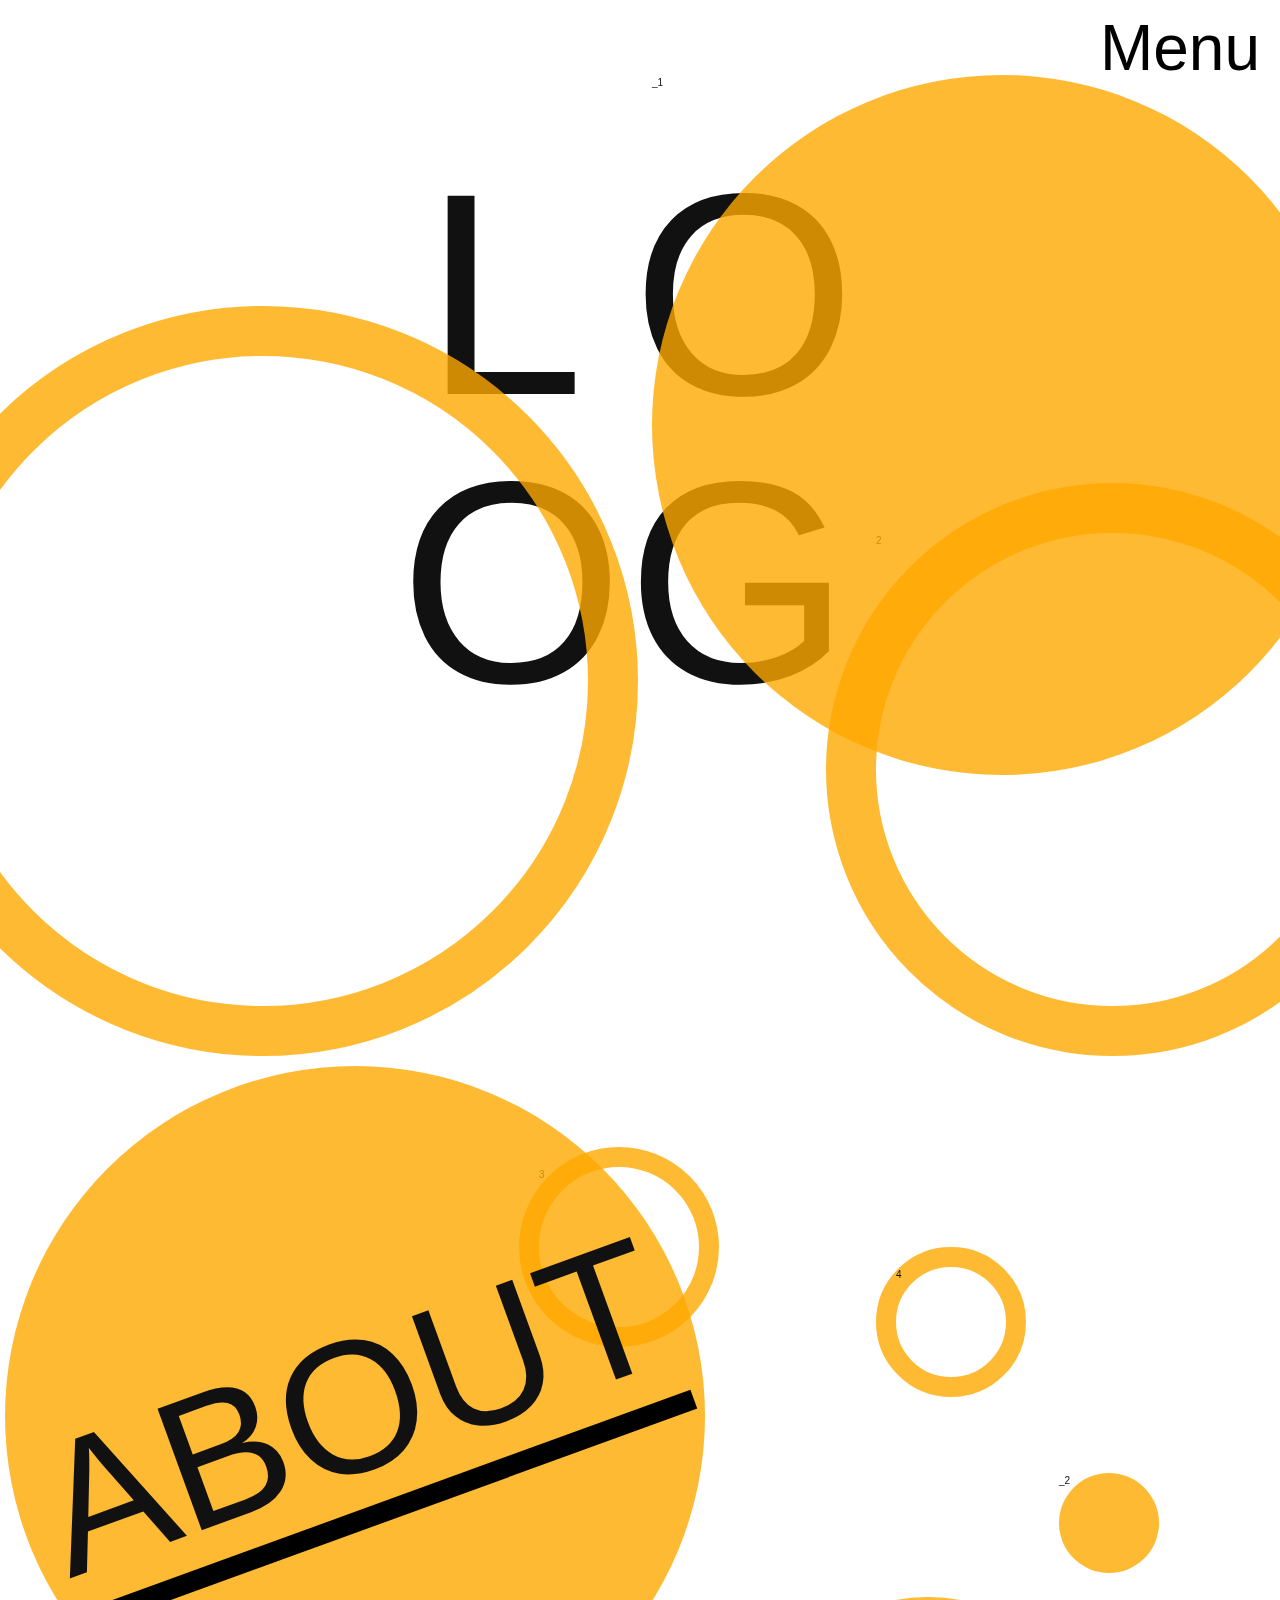
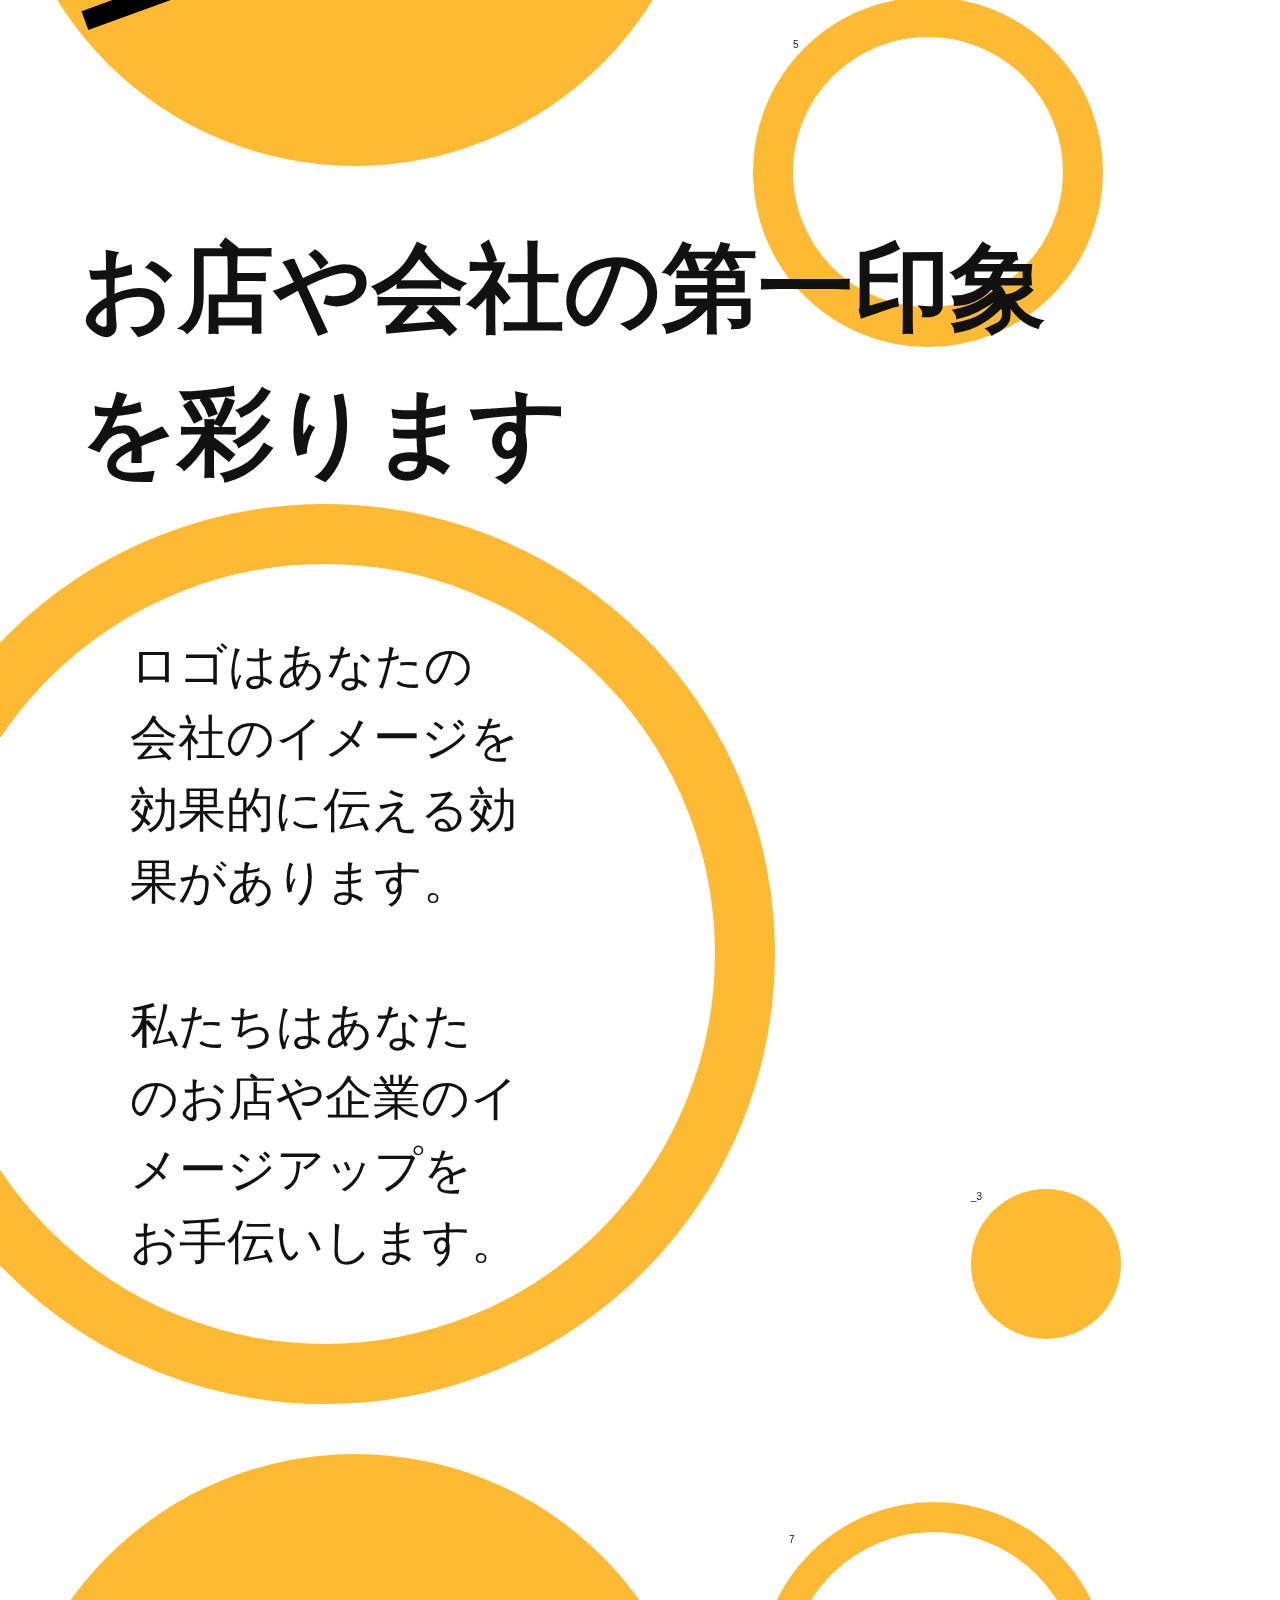
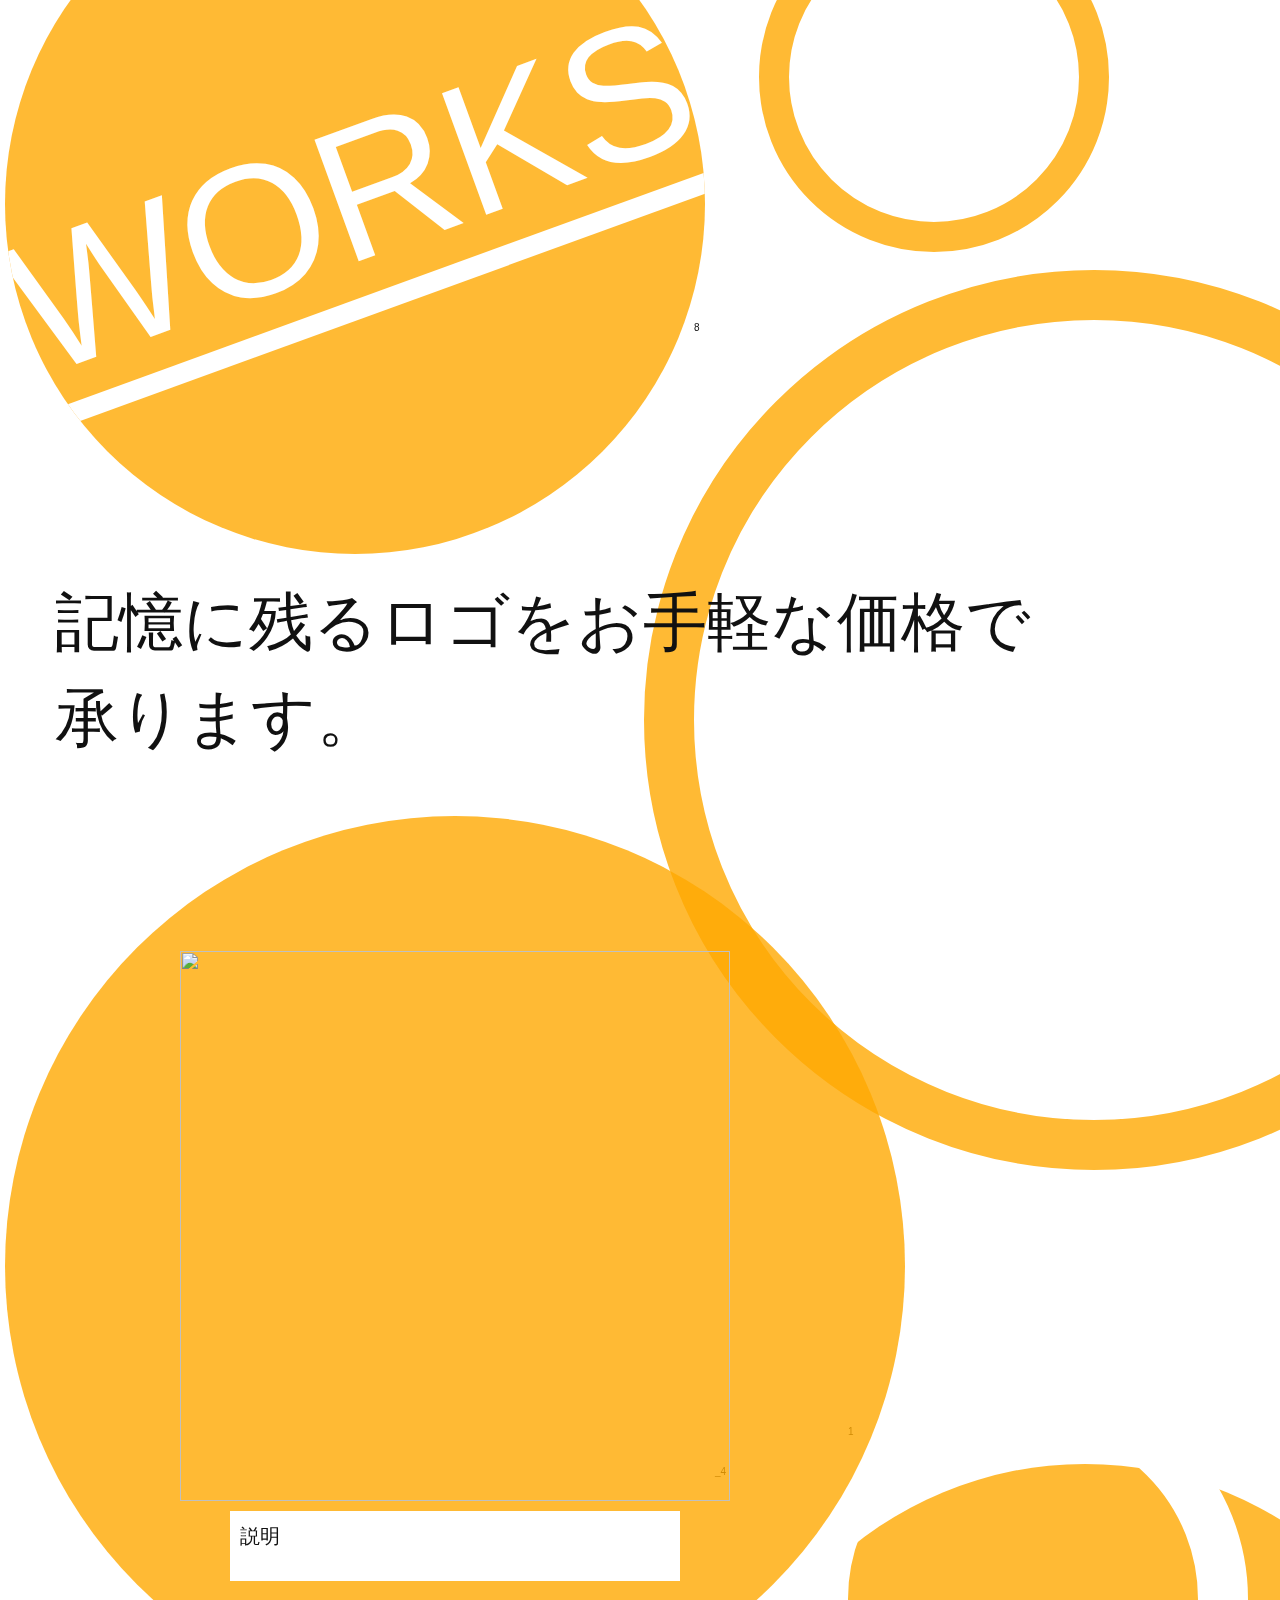
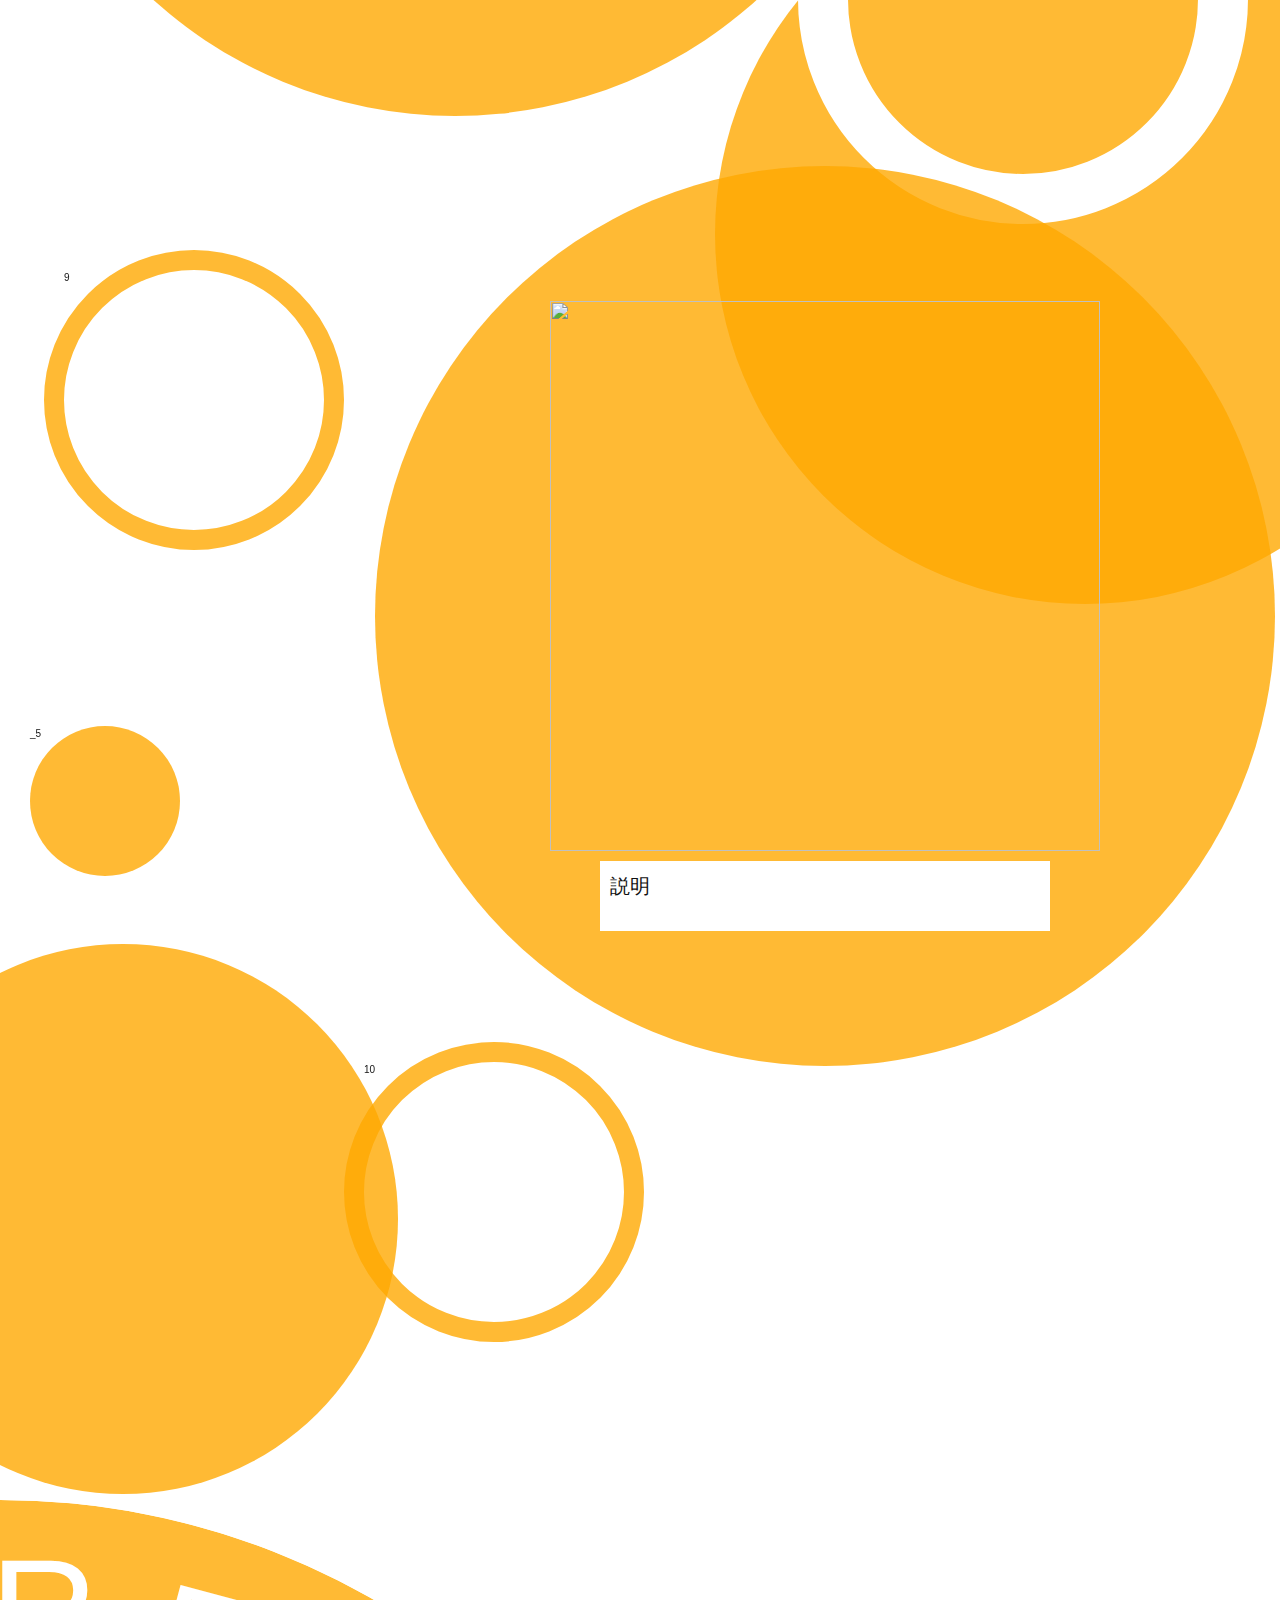
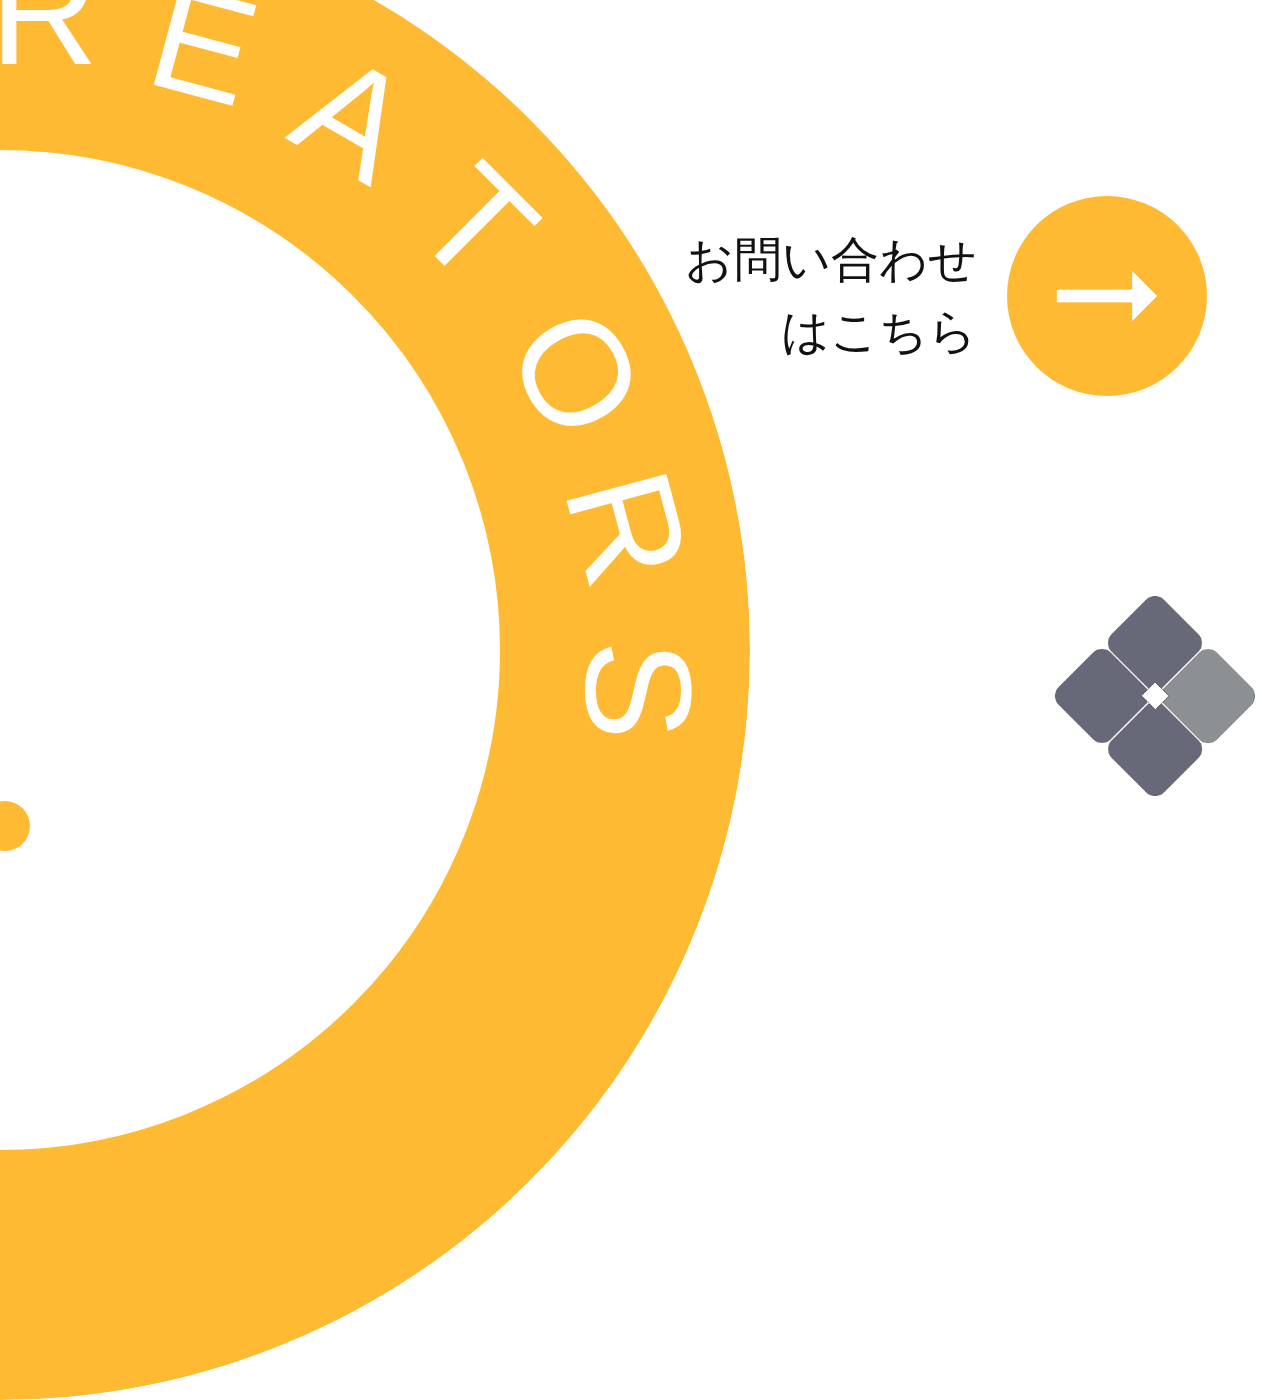
==== index.html @ 89f02066 "initial commit" ====
<!DOCTYPE html>
<html lang="jp">
	<head>
		<meta charset="UTF-8" />
		<meta http-equiv="X-UA-Compatible" content="IE=edge" />
		<meta name="viewport" content="width=device-width, initial-scale=1.0" />
		<title>CREATORS</title>
		<link rel="shortcut icon" href="./img/favicon/favicon.ico" />
		<meta name="description" content="CREATORS Web制作のページ" />
		<!-- Material Icon -->
		<link
			href="https://fonts.googleapis.com/icon?family=Material+Icons%7CMaterial+Icons+Outlined"
			rel="stylesheet"
		/>
		<script src="./js/luxy.js-master 2/src/js/luxy.js"></script>
		<!-- <meta name="viewport" content="user-scalable=no" /> -->
		<link rel="stylesheet" href="./css/main.css" />
	</head>
	<body class="home">
		<!-- circle -->
		<div id="luxy">
			<div class="luxy-el" data-speed-y="0.5" data-offset="-1">
				<div class="circle circle--border">1</div>
				<div class="circle circle--border">2</div>
				<div class="circle circle--border">3</div>
				<div class="circle circle--border">4</div>
				<div class="circle circle--border">5</div>
				<div class="circle circle--border">6</div>
				<div class="circle circle--border">7</div>
				<div class="circle circle--border">8</div>
				<div class="circle circle--border">9</div>
				<div class="circle circle--border">10</div>

				<div class="circle circle--circle">_1</div>
				<div class="circle circle--circle">_2</div>
				<div class="circle circle--circle">_3</div>
				<div class="circle circle--circle">_4</div>
				<div class="circle circle--circle">_5</div>
				<div class="circle circle--circle">_6</div>

				<div class="circle circle--white">1</div>
			</div>
		</div>
		<!-- other -->
		<header class="header">
			<div class="header__menu-btn">Menu</div>
			<ul class="header__menu">
				<li class="header__list header__list--title">Menu</li>
				<li class="header__list">
					<a href="#about" class="header__link">About</a>
				</li>
				<li class="header__list">
					<a href="#works" class="header__link">Works</a>
				</li>
				<li class="header__list">
					<a href="#contact" class="header__link">Contact</a>
				</li>
				<li class="header__list header__list--close">Close</li>
			</ul>
		</header>
		<h1 class="title home__title">
			<span class="title__char">L</span>
			<span class="title__char">O<br /></span>
			<span class="title__char">O</span>
			<span class="title__char">G</span>
		</h1>

		<div class="sub-title home__sub-title1">
			<h2 class="sub-title__text" id="about">ABOUT</h2>
		</div>

		<p class="text text--bold home__text1">
			お店や会社の第一印象<br />を彩ります
		</p>

		<div class="circle-text home__circle-text">
			<p class="circle-text__text">
				ロゴはあなたの会社のイメージを効果的に伝える効果があります。<br /><br />
				私たちはあなたのお店や企業のイメージアップをお手伝いします。
			</p>
		</div>

		<div class="sub-title home__sub-title2">
			<h2 class="sub-title__text sub-title__text--white" id="works">WORKS</h2>
		</div>
		<p class="text home__text2">記憶に残るロゴをお手軽な価格で承ります。</p>
		<div class="card home__card1">
			<div class="card__inner">
				<img src="https://picsum.photos/500/500" class="card__img" />
				<div class="card__text">説明</div>
			</div>
		</div>
		<div class="card home__card2">
			<div class="card__inner">
				<img src="https://picsum.photos/500/500" class="card__img" />
				<div class="card__text">説明</div>
			</div>
		</div>
		<a href="" class="link home__link">
			<p class="link__text" id="contact">お問い合わせ<br />はこちら</p>
			<div class="link__icon-circle">
				<span class="material-icons-outlined link__icon link__icon">
					arrow_right_alt
				</span>
			</div>
		</a>
		<div class="circle-btn home__circle-btn">
			<div class="circle-btn__circle-text">
				<span class="circle-btn__char">C</span>
				<span class="circle-btn__char">R</span>
				<span class="circle-btn__char">E</span>
				<span class="circle-btn__char">A</span>
				<span class="circle-btn__char">T</span>
				<span class="circle-btn__char">O</span>
				<span class="circle-btn__char">R</span>
				<span class="circle-btn__char">S</span>
			</div>
		</div>
		<footer class="footer home__footer">
			<img src="./img/icon/CREATORAS_logo_gray.png" class="footer__logo" />
		</footer>

		<div class="cursor"></div>
		<script src="./js/luxy.js-master 2/src/js/luxy.js"></script>
		<script charset="utf-8">
			// luxy.init();
		</script>
		<script src="./js/main.js"></script>
	</body>
</html>

<!-- 弾の動き制御 -->
<!-- 重なり順 -->
<!-- メディアクエリ -->
---- css/main.css ----
/*
html5doctor.com Reset Stylesheet
v1.6.1
Last Updated: 2010-09-17
Author: Richard Clark - http://richclarkdesign.com
Twitter: @rich_clark
*/
@import url("https://fonts.googleapis.com/css2?family=Roboto:wght@400;500;700&display=swap");
html,
body,
div,
span,
object,
iframe,
h1,
h2,
h3,
h4,
h5,
h6,
p,
blockquote,
pre,
abbr,
address,
cite,
code,
del,
dfn,
em,
img,
ins,
kbd,
q,
samp,
small,
strong,
sub,
sup,
var,
b,
i,
dl,
dt,
dd,
ol,
ul,
li,
fieldset,
form,
label,
legend,
table,
caption,
tbody,
tfoot,
thead,
tr,
th,
td,
article,
aside,
canvas,
details,
figcaption,
figure,
footer,
header,
hgroup,
menu,
nav,
section,
summary,
time,
mark,
audio,
video {
  margin: 0;
  padding: 0;
  border: 0;
  outline: 0;
  font-size: 100%;
  vertical-align: baseline;
  background: transparent;
}

body {
  line-height: 1;
}

article,
aside,
details,
figcaption,
figure,
footer,
header,
hgroup,
menu,
nav,
section {
  display: block;
}

nav ul {
  list-style: none;
}

blockquote,
q {
  quotes: none;
}

blockquote:before,
blockquote:after,
q:before,
q:after {
  content: "";
  content: none;
}

a {
  margin: 0;
  padding: 0;
  font-size: 100%;
  vertical-align: baseline;
  background: transparent;
}

/* change colours to suit your needs */
ins {
  background-color: #ff9;
  color: #000;
  text-decoration: none;
}

/* change colours to suit your needs */
mark {
  background-color: #ff9;
  color: #000;
  font-style: italic;
  font-weight: bold;
}

del {
  text-decoration: line-through;
}

abbr[title],
dfn[title] {
  border-bottom: 1px dotted;
  cursor: help;
}

table {
  border-collapse: collapse;
  border-spacing: 0;
}

/* change border colour to suit your needs */
hr {
  display: block;
  height: 1px;
  border: 0;
  border-top: 1px solid #cccccc;
  margin: 1em 0;
  padding: 0;
}

input,
select {
  vertical-align: middle;
}

@-webkit-keyframes link-arrow {
  0% {
    top: 50%;
    left: 50%;
    -webkit-transform: translate(-50%, -50%);
            transform: translate(-50%, -50%);
  }
  50% {
    left: 35%;
  }
  65% {
    left: 65%;
  }
  100% {
    top: 50%;
    left: 50%;
    -webkit-transform: translate(-50%, -50%);
            transform: translate(-50%, -50%);
  }
}

@keyframes link-arrow {
  0% {
    top: 50%;
    left: 50%;
    -webkit-transform: translate(-50%, -50%);
            transform: translate(-50%, -50%);
  }
  50% {
    left: 35%;
  }
  65% {
    left: 65%;
  }
  100% {
    top: 50%;
    left: 50%;
    -webkit-transform: translate(-50%, -50%);
            transform: translate(-50%, -50%);
  }
}

@-webkit-keyframes rotate {
  0% {
    -webkit-transform: rotate(0deg);
            transform: rotate(0deg);
  }
  100% {
    -webkit-transform: rotate(360deg);
            transform: rotate(360deg);
  }
}

@keyframes rotate {
  0% {
    -webkit-transform: rotate(0deg);
            transform: rotate(0deg);
  }
  100% {
    -webkit-transform: rotate(360deg);
            transform: rotate(360deg);
  }
}

html {
  font-size: 4px;
  font-family: "Roboto", sans-serif;
  font-weight: 400;
  scroll-behavior: smooth;
  width: 100vw !important;
}

@media screen and (min-width: 1000px) {
  html {
    font-size: 10px;
  }
}

body {
  min-height: 100%;
  color: #111111;
  font-family: "Noto Sans JP", sans-serif;
  line-height: 1.5;
}

a {
  text-decoration: none;
  color: #111111;
}

li {
  list-style: none;
}

img {
  max-width: 100%;
  vertical-align: top;
}

*,
*:before,
*:after {
  -webkit-box-sizing: border-box;
          box-sizing: border-box;
}

.card {
  position: relative;
  border-radius: 50%;
  background: rgba(255, 169, 1, 0.8);
  width: 370px;
  height: 370px;
}

@media screen and (min-width: 1000px) {
  .card {
    width: 900px;
    height: 900px;
  }
}

.card__inner {
  position: absolute;
  width: 220px;
  top: 50%;
  left: 50%;
  -webkit-transform: translate(-50%, -50%);
          transform: translate(-50%, -50%);
}

@media screen and (min-width: 1000px) {
  .card__inner {
    width: 550px;
  }
}

.card__img {
  margin-bottom: 10px;
  width: 220px;
  height: 220px;
}

@media screen and (min-width: 1000px) {
  .card__img {
    width: 550px;
    height: 550px;
  }
}

.card__text {
  width: 180px;
  height: 28px;
  padding: 10px;
  margin: 0 auto;
  background: white;
  font-size: 2rem;
}

@media screen and (min-width: 1000px) {
  .card__text {
    width: 450px;
    height: 70px;
  }
}

.link {
  display: -webkit-box;
  display: -ms-flexbox;
  display: flex;
  -webkit-box-align: center;
      -ms-flex-align: center;
          align-items: center;
}

.link__text {
  font-size: 4.8rem;
  margin-right: 30px;
}

.link__icon-circle {
  width: 20rem;
  height: 20rem;
  border-radius: 50%;
  background: rgba(255, 169, 1, 0.8);
  position: relative;
}

.link__icon {
  font-size: 15rem;
  color: white;
  position: absolute;
  top: 50%;
  left: 50%;
  -webkit-transform: translate(-50%, -50%);
          transform: translate(-50%, -50%);
}

.link:hover .link__icon {
  -webkit-animation: link-arrow 1s infinite;
          animation: link-arrow 1s infinite;
}

.text {
  font-size: 6.4rem;
  max-width: 100%;
  width: 1000px;
}

.text--bold {
  font-weight: bold;
  font-size: 8.5rem;
}

@media screen and (min-width: 768px) {
  .text--bold {
    font-size: 9.6rem;
  }
}

.sub-title {
  border-radius: 50%;
  position: relative;
  background: rgba(255, 169, 1, 0.8);
  overflow: hidden;
  width: 260px;
  height: 260px;
}

@media screen and (min-width: 768px) {
  .sub-title {
    width: 700px;
    height: 700px;
  }
}

.sub-title__text {
  position: absolute;
  top: 50%;
  left: 50%;
  -webkit-transform: translate(-50%, -50%);
          transform: translate(-50%, -50%);
  font-size: 18.8rem;
  font-weight: 500;
  line-height: 20rem;
  -webkit-transform: translate(-50%, -50%) rotate(-20deg);
          transform: translate(-50%, -50%) rotate(-20deg);
  -webkit-transform-origin: center center;
          transform-origin: center center;
  border-bottom: 5px solid black;
}

@media screen and (min-width: 768px) {
  .sub-title__text {
    border-bottom: 20px solid black;
  }
}

.sub-title__text--white {
  color: white;
  border-bottom: 5px solid white;
}

@media screen and (min-width: 768px) {
  .sub-title__text--white {
    border-bottom: 20px solid white;
  }
}

.title__char {
  font-size: 28.8rem;
  font-weight: 500;
  line-height: 28.8rem;
}

.title__char:nth-child(2) {
  margin-left: 45px;
}

.title__char:nth-child(3) {
  margin-left: -30px;
}

.cursor {
  position: fixed;
  width: 50px;
  height: 50px;
  border-radius: 50%;
  background: rgba(255, 169, 1, 0.8);
  -webkit-transition: 0.1s;
  transition: 0.1s;
  -webkit-transform: translate(-50%, -50%);
          transform: translate(-50%, -50%);
  pointer-events: none;
  mix-blend-mode: difference;
}

.circle {
  border-radius: 50%;
  position: absolute;
  z-index: 0;
}

.circle--circle {
  background: rgba(255, 169, 1, 0.8);
}

.circle--border {
  border: 50px solid rgba(255, 169, 1, 0.8);
}

.circle--white {
  border: 50px solid white;
}

.circle:nth-child(1) {
  width: calc(4 / 10 * 750px);
  height: calc(4 / 10 * 750px);
  left: calc(4 / 10 * -117px);
  top: calc(4 / 10 * 156px);
}

@media screen and (min-width: 768px) {
  .circle:nth-child(1) {
    width: 750px;
    height: 750px;
    left: -117px;
    top: 156px;
  }
}

.circle:nth-child(2) {
  width: calc(4 / 10 * 573px);
  height: calc(4 / 10 * 573px);
  left: calc(4 / 10 * 821px);
  top: calc(4 / 10 * 333px);
}

@media screen and (min-width: 768px) {
  .circle:nth-child(2) {
    width: 573px;
    height: 573px;
    left: 821px;
    top: 333px;
  }
}

.circle:nth-child(3) {
  width: calc(4 / 10 * 200px);
  height: calc(4 / 10 * 200px);
  left: calc(4 / 10 * 514px);
  top: calc(4 / 10 * 997px);
}

@media screen and (min-width: 768px) {
  .circle:nth-child(3) {
    width: 200px;
    height: 200px;
    left: 514px;
    top: 997px;
    border: 20px solid rgba(255, 169, 1, 0.8);
  }
}

.circle:nth-child(4) {
  width: calc(4 / 10 * 150px);
  height: calc(4 / 10 * 150px);
  left: calc(4 / 10 * 871px);
  top: calc(4 / 10 * 1097px);
}

@media screen and (min-width: 768px) {
  .circle:nth-child(4) {
    width: 150px;
    height: 150px;
    left: 871px;
    top: 1097px;
    border: 20px solid rgba(255, 169, 1, 0.8);
  }
}

.circle:nth-child(5) {
  width: calc(4 / 10 * 350px);
  height: calc(4 / 10 * 350px);
  left: calc(4 / 10 * 748px);
  top: calc(4 / 10 * 1447px);
}

@media screen and (min-width: 768px) {
  .circle:nth-child(5) {
    width: 350px;
    height: 350px;
    left: 748px;
    top: 1447px;
    border: 40px solid rgba(255, 169, 1, 0.8);
  }
}

.circle:nth-child(6) {
  width: calc(4 / 10 * 600px);
  height: calc(4 / 10 * 600px);
  left: calc(4 / 10 * 1351.66px);
  top: calc(4 / 10 * 2423.17px);
}

@media screen and (min-width: 768px) {
  .circle:nth-child(6) {
    width: 600px;
    height: 600px;
    left: 1351.66px;
    top: 2423.17px;
  }
}

.circle:nth-child(7) {
  width: calc(4 / 10 * 350px);
  height: calc(4 / 10 * 350px);
  left: calc(4 / 10 * 754px);
  top: calc(4 / 10 * 2952px);
}

@media screen and (min-width: 768px) {
  .circle:nth-child(7) {
    width: 350px;
    height: 350px;
    left: 754px;
    top: 2952px;
    border: 30px solid rgba(255, 169, 1, 0.8);
  }
}

.circle:nth-child(8) {
  width: calc(4 / 10 * 900px);
  height: calc(4 / 10 * 900px);
  left: calc(4 / 10 * 639px);
  top: calc(4 / 10 * 3320px);
}

@media screen and (min-width: 768px) {
  .circle:nth-child(8) {
    width: 900px;
    height: 900px;
    left: 639px;
    top: 3320px;
  }
}

.circle:nth-child(9) {
  width: calc(4 / 10 * 300px);
  height: calc(4 / 10 * 300px);
  left: calc(4 / 10 * 39px);
  top: calc(4 / 10 * 4900px);
}

@media screen and (min-width: 768px) {
  .circle:nth-child(9) {
    width: 300px;
    height: 300px;
    left: 39px;
    top: 4900px;
    border: 20px solid rgba(255, 169, 1, 0.8);
  }
}

.circle:nth-child(10) {
  width: calc(4 / 10 * 300px);
  height: calc(4 / 10 * 300px);
  left: calc(4 / 10 * 339px);
  top: calc(4 / 10 * 5692px);
}

@media screen and (min-width: 768px) {
  .circle:nth-child(10) {
    width: 300px;
    height: 300px;
    left: 339px;
    top: 5692px;
    border: 20px solid rgba(255, 169, 1, 0.8);
  }
}

.circle:nth-child(11) {
  width: calc(4 / 10 * 700px);
  height: calc(4 / 10 * 700px);
  left: calc(4 / 10 * 647px);
  top: calc(4 / 10 * -75px);
}

@media screen and (min-width: 768px) {
  .circle:nth-child(11) {
    width: 700px;
    height: 700px;
    left: 647px;
    top: -75px;
  }
}

.circle:nth-child(12) {
  width: calc(4 / 10 * 100px);
  height: calc(4 / 10 * 100px);
  left: calc(4 / 10 * 1054px);
  top: calc(4 / 10 * 1323px);
}

@media screen and (min-width: 768px) {
  .circle:nth-child(12) {
    width: 100px;
    height: 100px;
    left: 1054px;
    top: 1323px;
  }
}

.circle:nth-child(13) {
  width: calc(4 / 10 * 150px);
  height: calc(4 / 10 * 150px);
  left: calc(4 / 10 * 966px);
  top: calc(4 / 10 * 2639px);
}

@media screen and (min-width: 768px) {
  .circle:nth-child(13) {
    width: 150px;
    height: 150px;
    left: 966px;
    top: 2639px;
  }
}

.circle:nth-child(14) {
  width: calc(4 / 10 * 740px);
  height: calc(4 / 10 * 740px);
  left: calc(4 / 10 * 710px);
  top: calc(4 / 10 * 4514px);
}

@media screen and (min-width: 768px) {
  .circle:nth-child(14) {
    width: 740px;
    height: 740px;
    left: 710px;
    top: 4514px;
  }
}

.circle:nth-child(15) {
  width: calc(4 / 10 * 150px);
  height: calc(4 / 10 * 150px);
  left: calc(4 / 10 * 25px);
  top: calc(4 / 10 * 5376px);
}

@media screen and (min-width: 768px) {
  .circle:nth-child(15) {
    width: 150px;
    height: 150px;
    left: 25px;
    top: 5376px;
  }
}

.circle:nth-child(16) {
  width: calc(4 / 10 * 550px);
  height: calc(4 / 10 * 550px);
  left: calc(4 / 10 * -157px);
  top: calc(4 / 10 * 5594px);
}

@media screen and (min-width: 768px) {
  .circle:nth-child(16) {
    width: 550px;
    height: 550px;
    left: -157px;
    top: 5594px;
  }
}

.circle:nth-child(17) {
  width: calc(4 / 10 * 450px);
  height: calc(4 / 10 * 450px);
  left: calc(4 / 10 * 793px);
  top: calc(4 / 10 * 4424px);
}

@media screen and (min-width: 768px) {
  .circle:nth-child(17) {
    width: 450px;
    height: 450px;
    left: 793px;
    top: 4424px;
  }
}

#luxy {
  position: relative;
  height: 100%;
  width: 100%;
}

.circle-text {
  width: 450px;
  height: 450px;
  border: solid 30px rgba(255, 169, 1, 0.8);
  border-radius: 50%;
  position: relative;
}

@media screen and (min-width: 768px) {
  .circle-text {
    width: 900px;
    height: 900px;
    border: solid 60px rgba(255, 169, 1, 0.8);
  }
}

.circle-text__text {
  position: absolute;
  top: 50%;
  left: 50%;
  -webkit-transform: translate(-50%, -50%);
          transform: translate(-50%, -50%);
  font-size: 4.8rem;
}

.circle-btn {
  overflow: hidden;
  position: relative;
  width: 400px;
  height: 400px;
  margin-top: 100px;
  cursor: pointer;
  position: relative;
  border-radius: 50%;
}

.circle-btn:before {
  display: block;
  border-radius: 50%;
  content: "";
  width: 100%;
  top: 0;
  left: 0;
  height: 100%;
  border: 80px solid rgba(255, 169, 1, 0.8);
  position: absolute;
  top: 50%;
  left: 50%;
  -webkit-transform: translate(-50%, -50%);
          transform: translate(-50%, -50%);
  z-index: 1;
}

@media screen and (min-width: 768px) {
  .circle-btn:before {
    border: 250px solid rgba(255, 169, 1, 0.8);
  }
}

@media screen and (min-width: 768px) {
  .circle-btn {
    width: 1500px;
    height: 1500px;
  }
}

.circle-btn__circle-text {
  -webkit-transform-origin: 200px 200px;
          transform-origin: 200px 200px;
  -webkit-animation: rotate 5s linear infinite;
          animation: rotate 5s linear infinite;
  position: relative;
  z-index: 2;
  color: white;
}

@media screen and (min-width: 768px) {
  .circle-btn__circle-text {
    -webkit-transform-origin: 750px 750px;
            transform-origin: 750px 750px;
  }
}

.circle-btn__char {
  position: absolute;
  top: 0px;
  left: 190px;
  -webkit-transform-origin: 10px 200px;
          transform-origin: 10px 200px;
  font-size: 15rem;
}

@media screen and (min-width: 768px) {
  .circle-btn__char {
    top: 0px;
    left: 740px;
    -webkit-transform-origin: 10px 750px;
            transform-origin: 10px 750px;
  }
}

.circle-btn__char:nth-of-type(1) {
  -webkit-transform: rotate(-15deg);
          transform: rotate(-15deg);
}

.circle-btn__char:nth-of-type(2) {
  -webkit-transform: rotate(0deg);
          transform: rotate(0deg);
}

.circle-btn__char:nth-of-type(3) {
  -webkit-transform: rotate(15deg);
          transform: rotate(15deg);
}

.circle-btn__char:nth-of-type(4) {
  -webkit-transform: rotate(30deg);
          transform: rotate(30deg);
}

.circle-btn__char:nth-of-type(5) {
  -webkit-transform: rotate(45deg);
          transform: rotate(45deg);
}

.circle-btn__char:nth-of-type(6) {
  -webkit-transform: rotate(60deg);
          transform: rotate(60deg);
}

.circle-btn__char:nth-of-type(7) {
  -webkit-transform: rotate(75deg);
          transform: rotate(75deg);
}

.circle-btn__char:nth-of-type(8) {
  -webkit-transform: rotate(90deg);
          transform: rotate(90deg);
}

.header {
  position: fixed;
  right: 0;
  top: 0;
  -webkit-transition: all 0.3s;
  transition: all 0.3s;
}

.header__menu-btn {
  font-size: 6.4rem;
  font-weight: 500;
  margin: 0 20px 20px auto;
  width: 200px;
  text-align: right;
  cursor: pointer;
  color: black;
  position: relative;
}

.header__menu {
  display: none;
  width: 350px;
  padding: 50px;
  background: #494949;
  height: 100vh;
  -webkit-box-shadow: 0 0 20px rgba(0, 0, 0, 0.25);
          box-shadow: 0 0 20px rgba(0, 0, 0, 0.25);
  -webkit-transform: translateX(100%);
          transform: translateX(100%);
  -webkit-transition: all 0.3s;
  transition: all 0.3s;
}

.header__list {
  -webkit-transition: all 0.3s;
  transition: all 0.3s;
}

.header__list--title {
  font-size: 6rem;
  margin-top: 50px;
  border-radius: 50px;
  color: white;
  text-align: center;
  border: solid white 2px;
}

.header__list--close {
  font-size: 3rem;
  margin-top: 50px;
  color: white;
  text-align: center;
  border-bottom: solid white 2px;
  cursor: pointer;
  -webkit-transition: 0.3s all;
  transition: 0.3s all;
}

.header__list--close:hover {
  color: rgba(255, 169, 1, 0.8);
}

.header__link {
  color: white;
  font-size: 6.4rem;
  font-weight: 500;
  display: block;
  width: 100%;
  position: relative;
  margin: 50px 0;
}

.header__link:after {
  content: "";
  position: absolute;
  bottom: 0;
  left: 0;
  width: 0%;
  height: 2px;
  background: white;
  -webkit-transition: 0.3s all;
  transition: 0.3s all;
}

.header__link:hover:after {
  width: 100%;
}

.footer {
  width: 100vw;
}

.footer__logo {
  display: block;
  margin: 0 30px 30px auto;
  border-radius: 50%;
  width: 70px;
  height: 70px;
}

@media screen and (min-width: 768px) {
  .footer__logo {
    width: 200px;
    height: 200px;
  }
}

.home {
  padding: 0 5px;
}

.home .circle {
  z-index: 0;
}

.home__title {
  margin-top: 150px;
  text-align: center;
}

.home__header__menu {
  position: relative;
  z-index: 100;
}

.home__sub-title1, .home__sub-title2 {
  position: relative;
  z-index: 1;
  margin: 340px auto 0 0px;
}

.home__sub-title2 {
  margin-top: 50px;
  position: relative;
  z-index: 1;
}

.home__text1 {
  margin: 50px 0 0 0px;
  position: relative;
  z-index: 1;
}

@media screen and (min-width: 768px) {
  .home__text1 {
    margin: 50px 0 0 75px;
  }
}

.home__text2 {
  position: relative;
  margin: 20px 0 0 0px;
  z-index: 1;
}

@media screen and (min-width: 768px) {
  .home__text2 {
    margin: 20px 0 0 50px;
  }
}

.home__card1 {
  position: relative;
  z-index: 1;
  margin: 50px auto 0 0px;
}

.home__card2 {
  position: relative;
  z-index: 1;
  margin: 50px 0px 0 auto;
}

.home__circle-text {
  margin: 0 auto 0 -130px;
  position: relative;
  z-index: 1;
}

.home__link {
  width: 550px;
  text-align: right;
  position: relative;
  z-index: 1;
  margin: 100px 40px 0 auto;
}

@media screen and (min-width: 1000px) {
  .home__link {
    margin: 730px 40px 0 auto;
  }
}

.home__circle-btn {
  position: absolute;
  z-index: 0;
  left: -50%;
  top: 3000px;
}

@media screen and (min-width: 1000px) {
  .home__circle-btn {
    left: -750px;
    top: 6200px;
  }
}

.home__footer {
  margin-top: 100px !important;
}

@media screen and (min-width: 1000px) {
  .home__footer {
    margin-top: 200px !important;
  }
}
/*# sourceMappingURL=main.css.map */
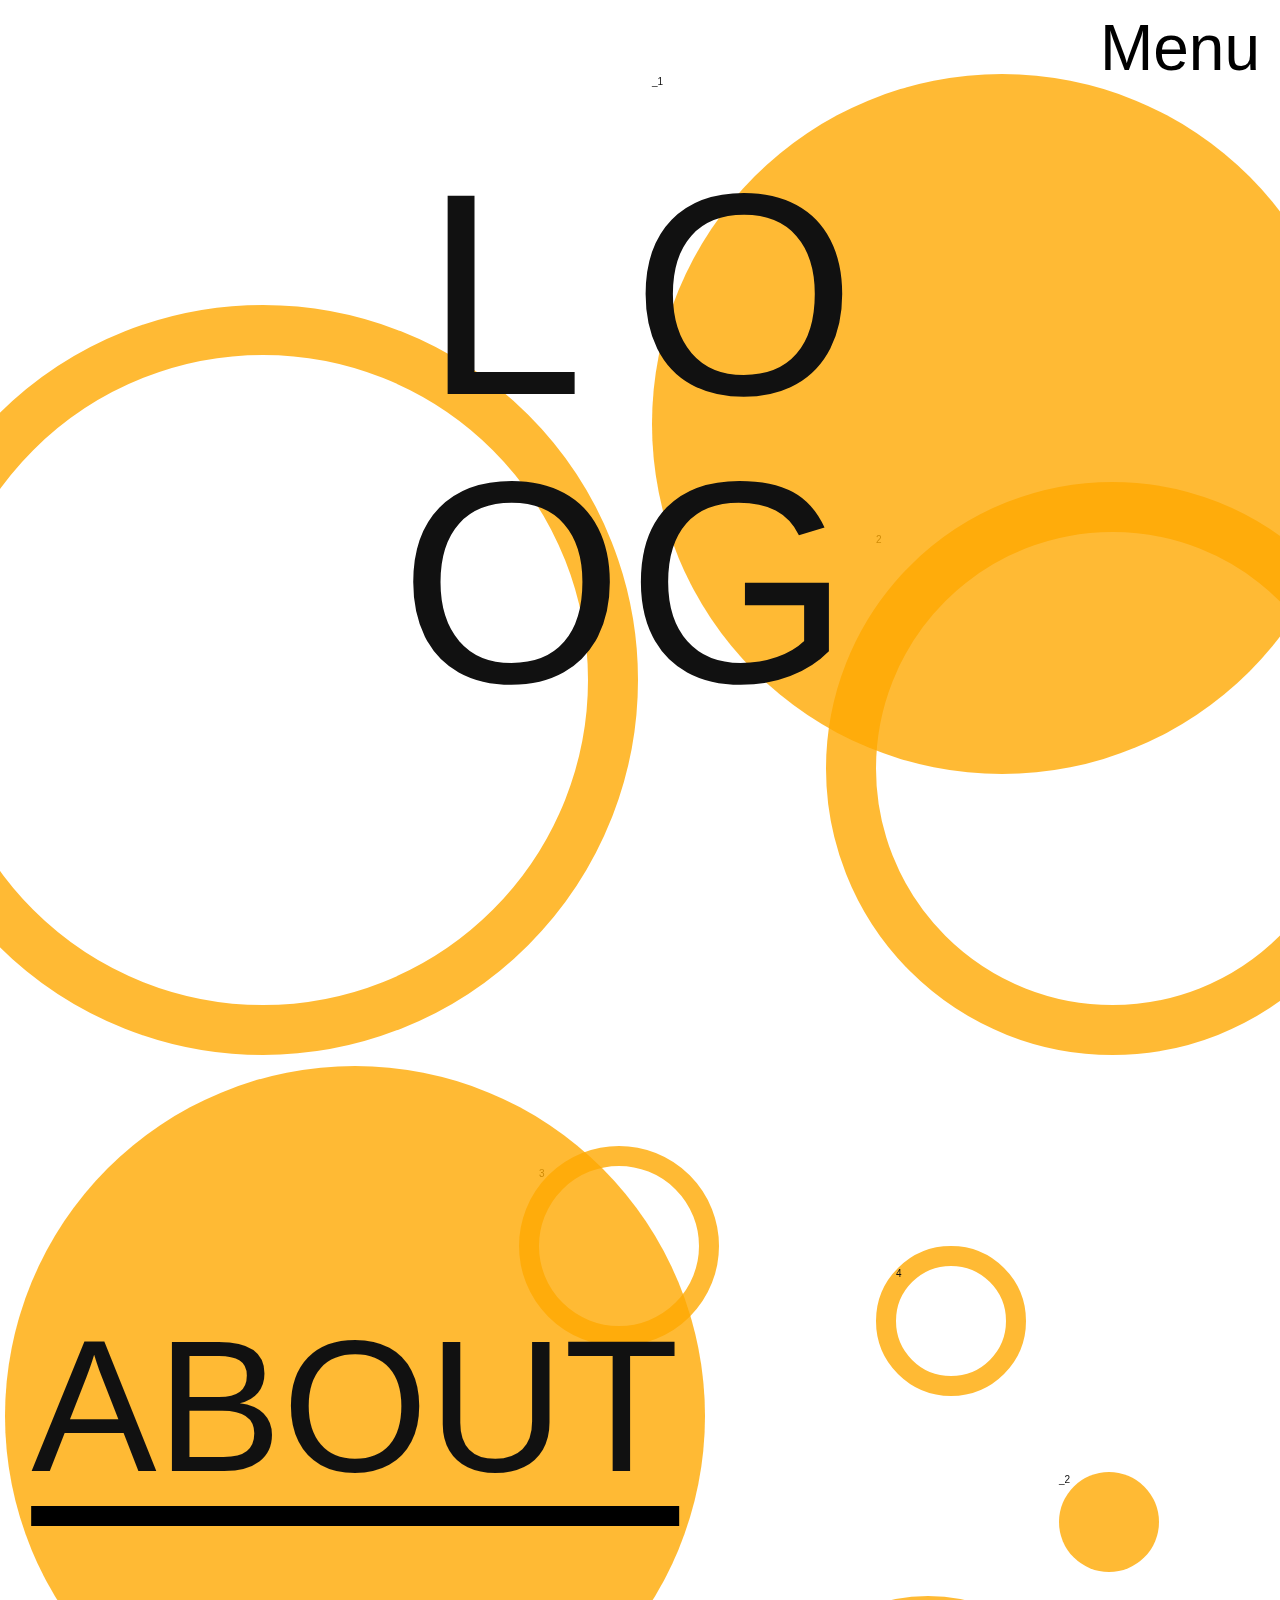
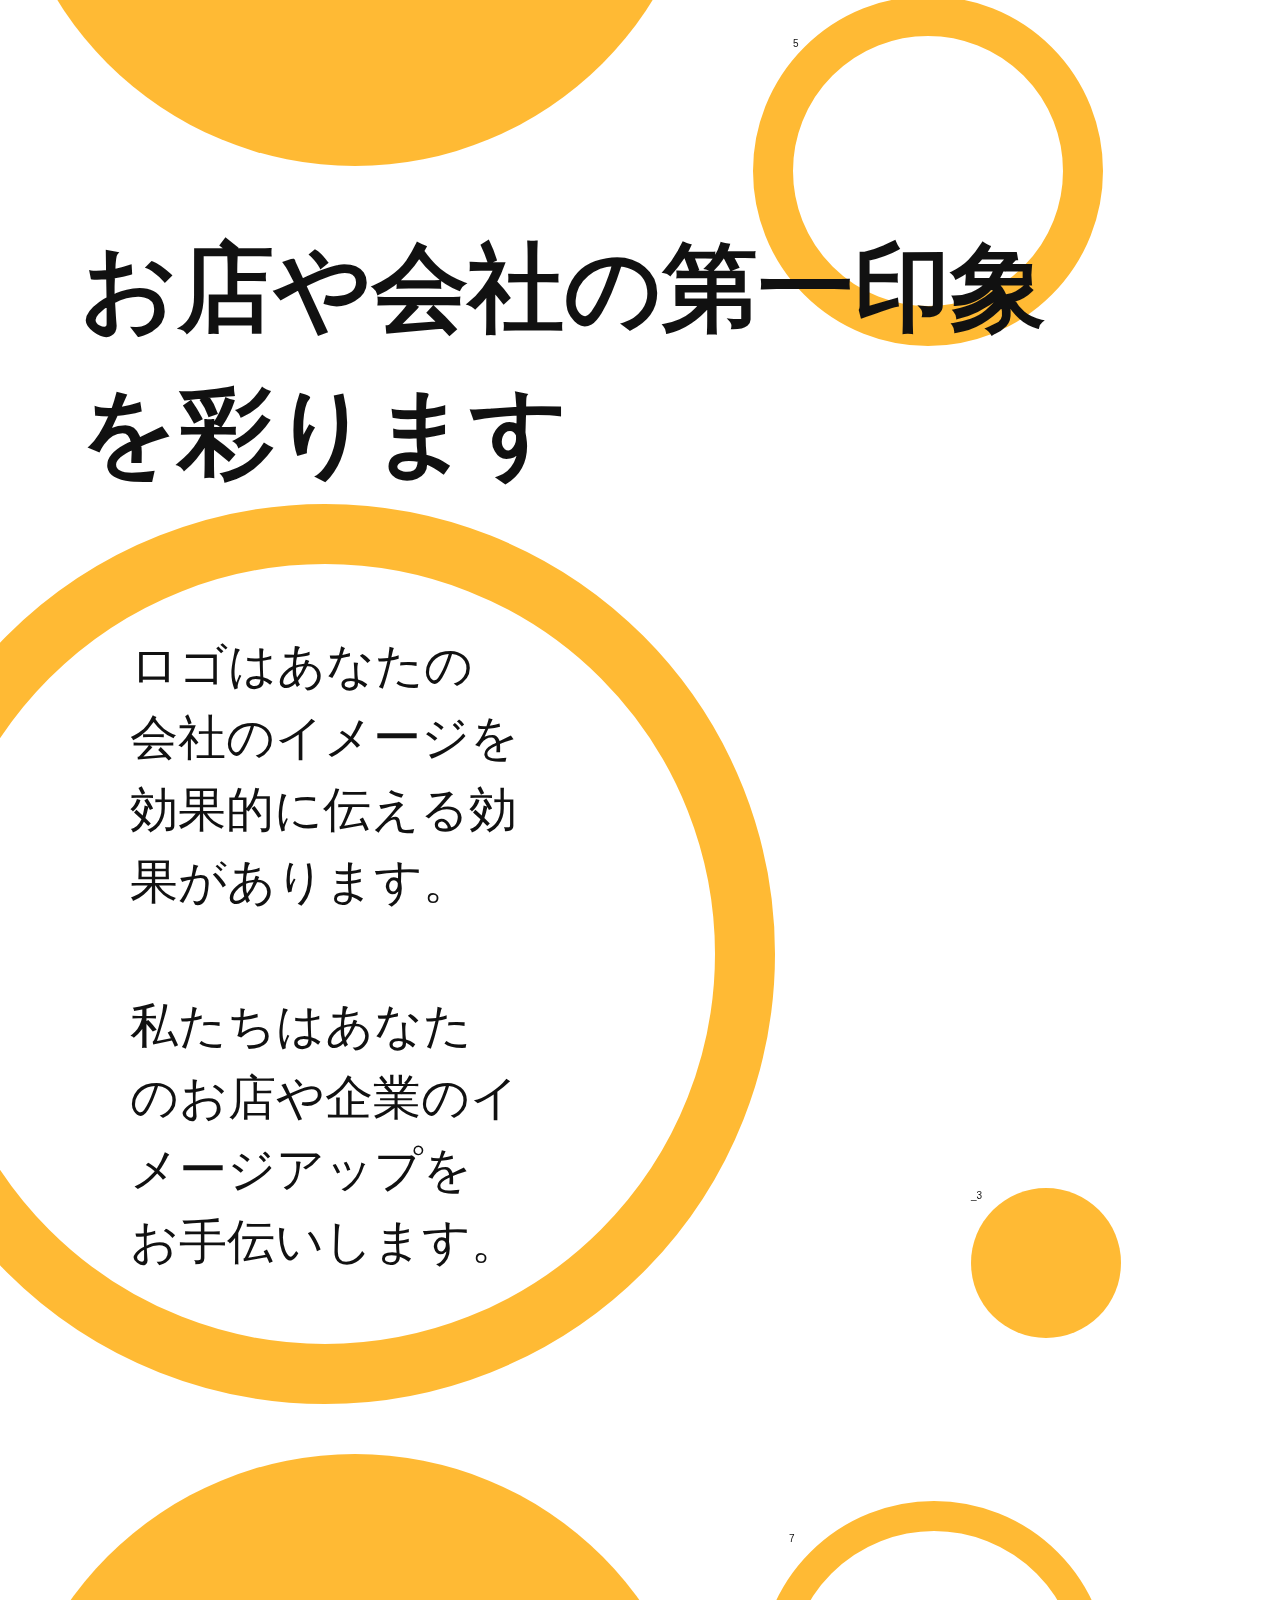
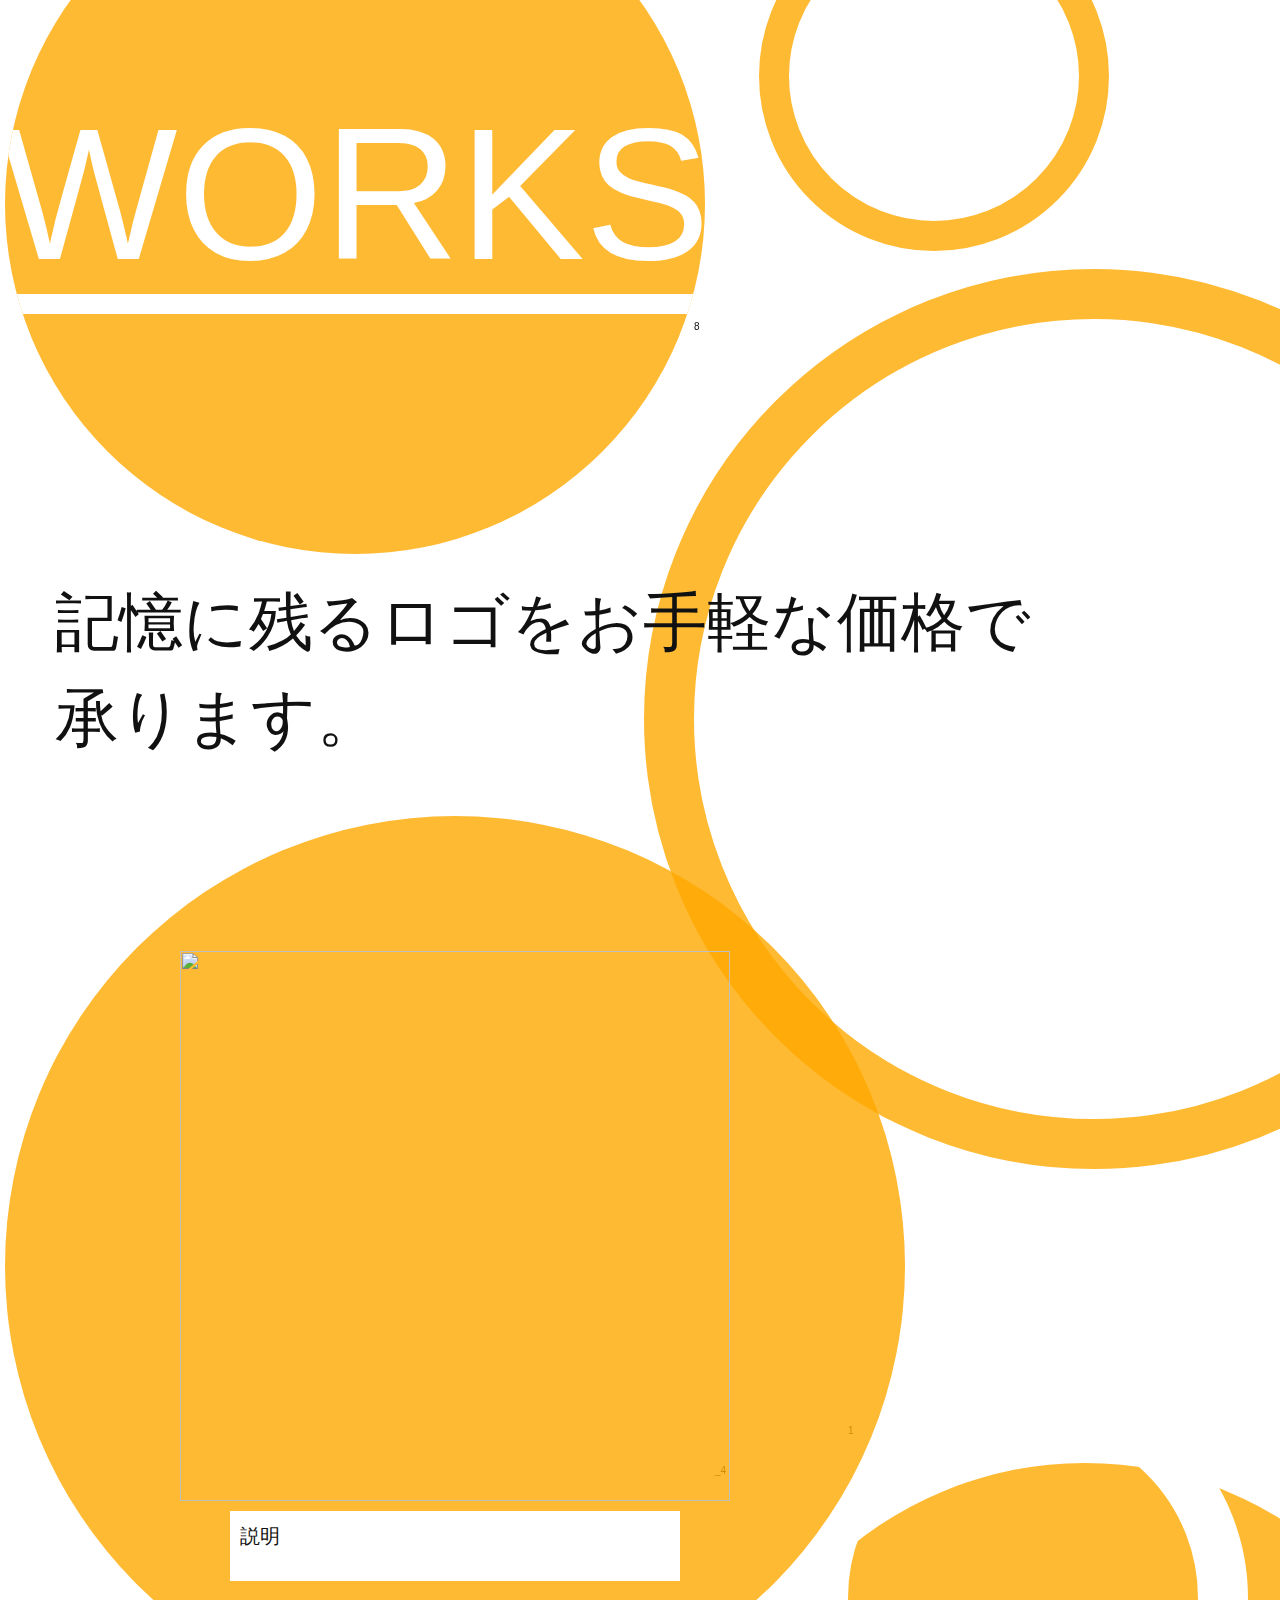
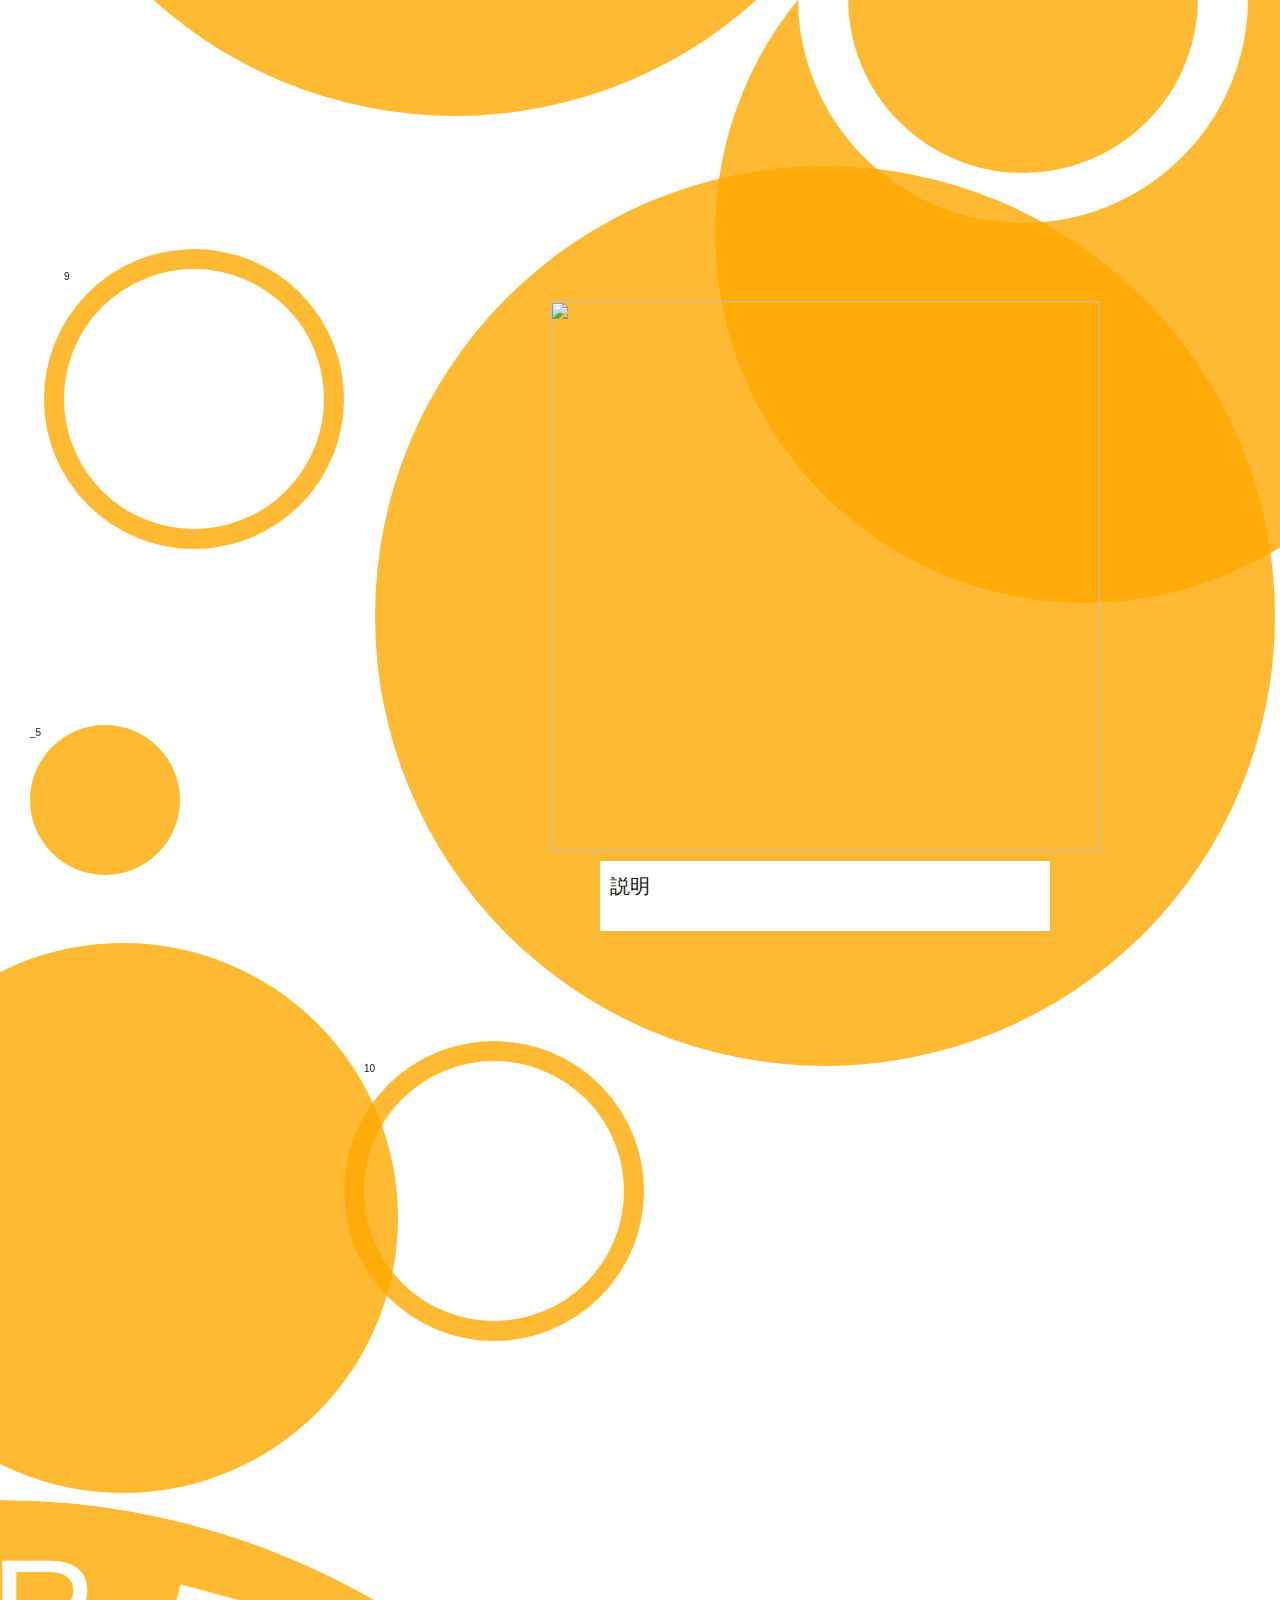
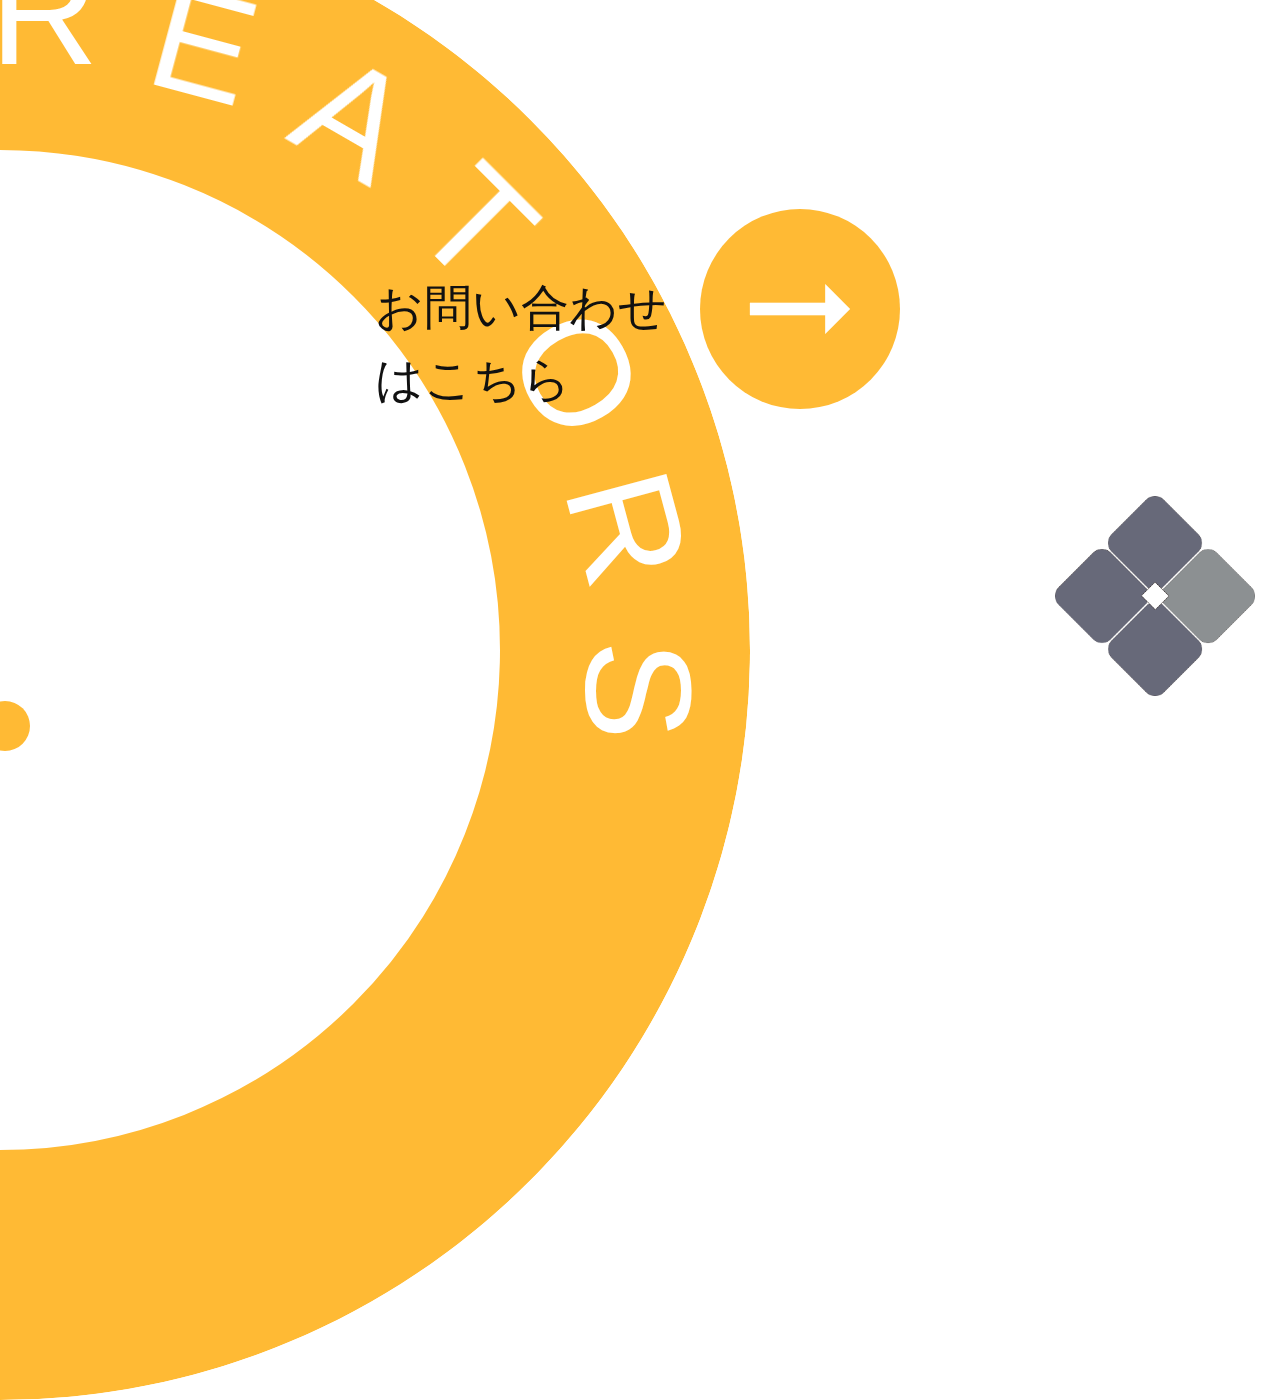
==== commit f91c60e9: "fix width for smartphone" ====
--- a/index.html
+++ b/index.html
@@ -96,7 +96,7 @@
 				<div class="card__text">説明</div>
 			</div>
 		</div>
-		<a href="" class="link home__link">
+		<a href="https://creatorslab.xsrv.jp/hp/contact.html" class="link home__link">
 			<p class="link__text" id="contact">お問い合わせ<br />はこちら</p>
 			<div class="link__icon-circle">
 				<span class="material-icons-outlined link__icon link__icon">
@@ -123,12 +123,9 @@
 		<div class="cursor"></div>
 		<script src="./js/luxy.js-master 2/src/js/luxy.js"></script>
 		<script charset="utf-8">
-			// luxy.init();
+			luxy.init();
 		</script>
 		<script src="./js/main.js"></script>
 	</body>
 </html>
 
-<!-- 弾の動き制御 -->
-<!-- 重なり順 -->
-<!-- メディアクエリ -->
--- a/css/main.css
+++ b/css/main.css
@@ -77,11 +77,11 @@
 video {
   margin: 0;
   padding: 0;
+  vertical-align: baseline;
   border: 0;
   outline: 0;
+  background: transparent;
   font-size: 100%;
-  vertical-align: baseline;
-  background: transparent;
 }
 
 body {
@@ -122,24 +122,24 @@
 a {
   margin: 0;
   padding: 0;
-  font-size: 100%;
   vertical-align: baseline;
   background: transparent;
+  font-size: 100%;
 }
 
 /* change colours to suit your needs */
 ins {
+  text-decoration: none;
+  color: #000;
   background-color: #ff9;
-  color: #000;
-  text-decoration: none;
 }
 
 /* change colours to suit your needs */
 mark {
+  color: #000;
   background-color: #ff9;
-  color: #000;
+  font-weight: bold;
   font-style: italic;
-  font-weight: bold;
 }
 
 del {
@@ -148,23 +148,23 @@
 
 abbr[title],
 dfn[title] {
+  cursor: help;
   border-bottom: 1px dotted;
-  cursor: help;
 }
 
 table {
+  border-spacing: 0;
   border-collapse: collapse;
-  border-spacing: 0;
 }
 
 /* change border colour to suit your needs */
 hr {
   display: block;
   height: 1px;
+  margin: 1em 0;
+  padding: 0;
   border: 0;
   border-top: 1px solid #cccccc;
-  margin: 1em 0;
-  padding: 0;
 }
 
 input,
@@ -237,11 +237,11 @@
 }
 
 html {
+  width: 100vw !important;
+  font-family: "Roboto", sans-serif;
   font-size: 4px;
-  font-family: "Roboto", sans-serif;
   font-weight: 400;
   scroll-behavior: smooth;
-  width: 100vw !important;
 }
 
 @media screen and (min-width: 1000px) {
@@ -324,8 +324,8 @@
 .card__text {
   width: 180px;
   height: 28px;
+  margin: 0 auto;
   padding: 10px;
-  margin: 0 auto;
   background: white;
   font-size: 2rem;
 }
@@ -338,31 +338,37 @@
 }
 
 .link {
-  display: -webkit-box;
-  display: -ms-flexbox;
-  display: flex;
-  -webkit-box-align: center;
-      -ms-flex-align: center;
-          align-items: center;
+  display: block;
+  width: 250px;
+}
+
+@media screen and (min-width: 768px) {
+  .link {
+    width: 800px;
+  }
 }
 
 .link__text {
+  display: inline-block;
+  margin-right: 30px;
   font-size: 4.8rem;
-  margin-right: 30px;
 }
 
 .link__icon-circle {
+  position: relative;
+  display: inline-block;
+  -webkit-transform: translateY(13px);
+          transform: translateY(13px);
+  border-radius: 50%;
+  background: rgba(255, 169, 1, 0.8);
   width: 20rem;
   height: 20rem;
-  border-radius: 50%;
-  background: rgba(255, 169, 1, 0.8);
-  position: relative;
 }
 
 .link__icon {
+  position: absolute;
+  color: white;
   font-size: 15rem;
-  color: white;
-  position: absolute;
   top: 50%;
   left: 50%;
   -webkit-transform: translate(-50%, -50%);
@@ -375,14 +381,14 @@
 }
 
 .text {
+  width: 1000px;
+  max-width: 100%;
   font-size: 6.4rem;
-  max-width: 100%;
-  width: 1000px;
 }
 
 .text--bold {
+  font-size: 8.5rem;
   font-weight: bold;
-  font-size: 8.5rem;
 }
 
 @media screen and (min-width: 768px) {
@@ -392,10 +398,10 @@
 }
 
 .sub-title {
+  position: relative;
+  overflow: hidden;
   border-radius: 50%;
-  position: relative;
   background: rgba(255, 169, 1, 0.8);
-  overflow: hidden;
   width: 260px;
   height: 260px;
 }
@@ -409,18 +415,18 @@
 
 .sub-title__text {
   position: absolute;
-  top: 50%;
-  left: 50%;
-  -webkit-transform: translate(-50%, -50%);
-          transform: translate(-50%, -50%);
-  font-size: 18.8rem;
-  font-weight: 500;
-  line-height: 20rem;
   -webkit-transform: translate(-50%, -50%) rotate(-20deg);
           transform: translate(-50%, -50%) rotate(-20deg);
   -webkit-transform-origin: center center;
           transform-origin: center center;
   border-bottom: 5px solid black;
+  font-size: 18.8rem;
+  font-weight: 500;
+  line-height: 20rem;
+  top: 50%;
+  left: 50%;
+  -webkit-transform: translate(-50%, -50%);
+          transform: translate(-50%, -50%);
 }
 
 @media screen and (min-width: 768px) {
@@ -456,22 +462,22 @@
 
 .cursor {
   position: fixed;
-  width: 50px;
-  height: 50px;
-  border-radius: 50%;
-  background: rgba(255, 169, 1, 0.8);
   -webkit-transition: 0.1s;
   transition: 0.1s;
   -webkit-transform: translate(-50%, -50%);
           transform: translate(-50%, -50%);
   pointer-events: none;
+  border-radius: 50%;
+  background: rgba(255, 169, 1, 0.8);
+  width: 50px;
+  height: 50px;
   mix-blend-mode: difference;
 }
 
 .circle {
-  border-radius: 50%;
   position: absolute;
   z-index: 0;
+  border-radius: 50%;
 }
 
 .circle--circle {
@@ -487,340 +493,347 @@
 }
 
 .circle:nth-child(1) {
+  top: calc(4 / 10 * 156px);
+  left: calc(4 / 10 * -117px);
   width: calc(4 / 10 * 750px);
   height: calc(4 / 10 * 750px);
-  left: calc(4 / 10 * -117px);
-  top: calc(4 / 10 * 156px);
 }
 
 @media screen and (min-width: 768px) {
   .circle:nth-child(1) {
+    top: 156px;
+    left: -117px;
     width: 750px;
     height: 750px;
-    left: -117px;
-    top: 156px;
   }
 }
 
 .circle:nth-child(2) {
+  top: calc(4 / 10 * 333px);
+  left: calc(4 / 10 * 821px);
   width: calc(4 / 10 * 573px);
   height: calc(4 / 10 * 573px);
-  left: calc(4 / 10 * 821px);
-  top: calc(4 / 10 * 333px);
 }
 
 @media screen and (min-width: 768px) {
   .circle:nth-child(2) {
+    top: 333px;
+    left: 821px;
     width: 573px;
     height: 573px;
-    left: 821px;
-    top: 333px;
   }
 }
 
 .circle:nth-child(3) {
+  top: calc(4 / 10 * 997px);
+  left: calc(4 / 10 * 514px);
   width: calc(4 / 10 * 200px);
   height: calc(4 / 10 * 200px);
-  left: calc(4 / 10 * 514px);
-  top: calc(4 / 10 * 997px);
 }
 
 @media screen and (min-width: 768px) {
   .circle:nth-child(3) {
+    top: 997px;
+    left: 514px;
+    border: 20px solid rgba(255, 169, 1, 0.8);
     width: 200px;
     height: 200px;
-    left: 514px;
-    top: 997px;
-    border: 20px solid rgba(255, 169, 1, 0.8);
   }
 }
 
 .circle:nth-child(4) {
+  top: calc(4 / 10 * 1097px);
+  left: calc(4 / 10 * 871px);
   width: calc(4 / 10 * 150px);
   height: calc(4 / 10 * 150px);
-  left: calc(4 / 10 * 871px);
-  top: calc(4 / 10 * 1097px);
 }
 
 @media screen and (min-width: 768px) {
   .circle:nth-child(4) {
+    top: 1097px;
+    left: 871px;
+    border: 20px solid rgba(255, 169, 1, 0.8);
     width: 150px;
     height: 150px;
-    left: 871px;
-    top: 1097px;
-    border: 20px solid rgba(255, 169, 1, 0.8);
   }
 }
 
 .circle:nth-child(5) {
+  top: calc(4 / 10 * 1447px);
+  left: calc(4 / 10 * 748px);
   width: calc(4 / 10 * 350px);
   height: calc(4 / 10 * 350px);
-  left: calc(4 / 10 * 748px);
-  top: calc(4 / 10 * 1447px);
 }
 
 @media screen and (min-width: 768px) {
   .circle:nth-child(5) {
+    top: 1447px;
+    left: 748px;
+    border: 40px solid rgba(255, 169, 1, 0.8);
     width: 350px;
     height: 350px;
-    left: 748px;
-    top: 1447px;
-    border: 40px solid rgba(255, 169, 1, 0.8);
   }
 }
 
 .circle:nth-child(6) {
+  top: calc(4 / 10 * 2423.17px);
+  left: calc(4 / 10 * 1351.66px);
   width: calc(4 / 10 * 600px);
   height: calc(4 / 10 * 600px);
-  left: calc(4 / 10 * 1351.66px);
-  top: calc(4 / 10 * 2423.17px);
 }
 
 @media screen and (min-width: 768px) {
   .circle:nth-child(6) {
+    top: 2423.17px;
+    left: 1351.66px;
     width: 600px;
     height: 600px;
-    left: 1351.66px;
-    top: 2423.17px;
   }
 }
 
 .circle:nth-child(7) {
+  top: calc(4 / 10 * 2952px);
+  left: calc(4 / 10 * 754px);
   width: calc(4 / 10 * 350px);
   height: calc(4 / 10 * 350px);
-  left: calc(4 / 10 * 754px);
-  top: calc(4 / 10 * 2952px);
 }
 
 @media screen and (min-width: 768px) {
   .circle:nth-child(7) {
+    top: 2952px;
+    left: 754px;
+    border: 30px solid rgba(255, 169, 1, 0.8);
     width: 350px;
     height: 350px;
-    left: 754px;
-    top: 2952px;
-    border: 30px solid rgba(255, 169, 1, 0.8);
   }
 }
 
 .circle:nth-child(8) {
+  top: calc(4 / 10 * 3320px);
+  left: calc(4 / 10 * 639px);
   width: calc(4 / 10 * 900px);
   height: calc(4 / 10 * 900px);
-  left: calc(4 / 10 * 639px);
-  top: calc(4 / 10 * 3320px);
 }
 
 @media screen and (min-width: 768px) {
   .circle:nth-child(8) {
+    top: 3320px;
+    left: 639px;
     width: 900px;
     height: 900px;
-    left: 639px;
-    top: 3320px;
   }
 }
 
 .circle:nth-child(9) {
+  top: calc(4 / 10 * 4900px);
+  left: calc(4 / 10 * 39px);
   width: calc(4 / 10 * 300px);
   height: calc(4 / 10 * 300px);
-  left: calc(4 / 10 * 39px);
-  top: calc(4 / 10 * 4900px);
 }
 
 @media screen and (min-width: 768px) {
   .circle:nth-child(9) {
+    top: 4900px;
+    left: 39px;
+    border: 20px solid rgba(255, 169, 1, 0.8);
     width: 300px;
     height: 300px;
-    left: 39px;
-    top: 4900px;
-    border: 20px solid rgba(255, 169, 1, 0.8);
   }
 }
 
 .circle:nth-child(10) {
+  top: calc(4 / 10 * 5692px);
+  left: calc(4 / 10 * 339px);
   width: calc(4 / 10 * 300px);
   height: calc(4 / 10 * 300px);
-  left: calc(4 / 10 * 339px);
-  top: calc(4 / 10 * 5692px);
 }
 
 @media screen and (min-width: 768px) {
   .circle:nth-child(10) {
+    top: 5692px;
+    left: 339px;
+    border: 20px solid rgba(255, 169, 1, 0.8);
     width: 300px;
     height: 300px;
-    left: 339px;
-    top: 5692px;
-    border: 20px solid rgba(255, 169, 1, 0.8);
   }
 }
 
 .circle:nth-child(11) {
+  top: calc(4 / 10 * -75px);
+  left: calc(4 / 10 * 647px);
   width: calc(4 / 10 * 700px);
   height: calc(4 / 10 * 700px);
-  left: calc(4 / 10 * 647px);
-  top: calc(4 / 10 * -75px);
 }
 
 @media screen and (min-width: 768px) {
   .circle:nth-child(11) {
+    top: -75px;
+    left: 647px;
     width: 700px;
     height: 700px;
-    left: 647px;
-    top: -75px;
   }
 }
 
 .circle:nth-child(12) {
+  top: calc(4 / 10 * 1323px);
+  left: calc(4 / 10 * 1054px);
   width: calc(4 / 10 * 100px);
   height: calc(4 / 10 * 100px);
-  left: calc(4 / 10 * 1054px);
-  top: calc(4 / 10 * 1323px);
 }
 
 @media screen and (min-width: 768px) {
   .circle:nth-child(12) {
+    top: 1323px;
+    left: 1054px;
     width: 100px;
     height: 100px;
-    left: 1054px;
-    top: 1323px;
   }
 }
 
 .circle:nth-child(13) {
+  top: calc(4 / 10 * 2639px);
+  left: calc(4 / 10 * 966px);
   width: calc(4 / 10 * 150px);
   height: calc(4 / 10 * 150px);
-  left: calc(4 / 10 * 966px);
-  top: calc(4 / 10 * 2639px);
 }
 
 @media screen and (min-width: 768px) {
   .circle:nth-child(13) {
+    top: 2639px;
+    left: 966px;
     width: 150px;
     height: 150px;
-    left: 966px;
-    top: 2639px;
   }
 }
 
 .circle:nth-child(14) {
+  top: calc(4 / 10 * 4514px);
+  left: calc(4 / 10 * 710px);
   width: calc(4 / 10 * 740px);
   height: calc(4 / 10 * 740px);
-  left: calc(4 / 10 * 710px);
-  top: calc(4 / 10 * 4514px);
 }
 
 @media screen and (min-width: 768px) {
   .circle:nth-child(14) {
+    top: 4514px;
+    left: 710px;
     width: 740px;
     height: 740px;
-    left: 710px;
-    top: 4514px;
   }
 }
 
 .circle:nth-child(15) {
+  top: calc(4 / 10 * 5376px);
+  left: calc(4 / 10 * 25px);
   width: calc(4 / 10 * 150px);
   height: calc(4 / 10 * 150px);
-  left: calc(4 / 10 * 25px);
-  top: calc(4 / 10 * 5376px);
 }
 
 @media screen and (min-width: 768px) {
   .circle:nth-child(15) {
+    top: 5376px;
+    left: 25px;
     width: 150px;
     height: 150px;
-    left: 25px;
-    top: 5376px;
   }
 }
 
 .circle:nth-child(16) {
+  top: calc(4 / 10 * 5594px);
+  left: calc(4 / 10 * -157px);
   width: calc(4 / 10 * 550px);
   height: calc(4 / 10 * 550px);
-  left: calc(4 / 10 * -157px);
-  top: calc(4 / 10 * 5594px);
 }
 
 @media screen and (min-width: 768px) {
   .circle:nth-child(16) {
+    top: 5594px;
+    left: -157px;
     width: 550px;
     height: 550px;
-    left: -157px;
-    top: 5594px;
   }
 }
 
 .circle:nth-child(17) {
+  top: calc(4 / 10 * 4424px);
+  left: calc(4 / 10 * 793px);
   width: calc(4 / 10 * 450px);
   height: calc(4 / 10 * 450px);
-  left: calc(4 / 10 * 793px);
-  top: calc(4 / 10 * 4424px);
 }
 
 @media screen and (min-width: 768px) {
   .circle:nth-child(17) {
+    top: 4424px;
+    left: 793px;
     width: 450px;
     height: 450px;
-    left: 793px;
-    top: 4424px;
   }
 }
 
 #luxy {
   position: relative;
+  width: 100%;
   height: 100%;
-  width: 100%;
 }
 
 .circle-text {
+  position: relative;
+  border: solid 30px rgba(255, 169, 1, 0.8);
+  border-radius: 50%;
   width: 450px;
   height: 450px;
-  border: solid 30px rgba(255, 169, 1, 0.8);
-  border-radius: 50%;
-  position: relative;
 }
 
 @media screen and (min-width: 768px) {
   .circle-text {
+    border: solid 60px rgba(255, 169, 1, 0.8);
     width: 900px;
     height: 900px;
-    border: solid 60px rgba(255, 169, 1, 0.8);
   }
 }
 
 .circle-text__text {
   position: absolute;
+  font-size: 4.8rem;
   top: 50%;
   left: 50%;
   -webkit-transform: translate(-50%, -50%);
           transform: translate(-50%, -50%);
-  font-size: 4.8rem;
 }
 
 .circle-btn {
+  position: relative;
+  position: relative;
   overflow: hidden;
-  position: relative;
   width: 400px;
   height: 400px;
   margin-top: 100px;
   cursor: pointer;
-  position: relative;
   border-radius: 50%;
 }
 
+@media screen and (min-width: 768px) {
+  .circle-btn {
+    width: 1500px;
+    height: 1500px;
+  }
+}
+
 .circle-btn:before {
-  display: block;
-  border-radius: 50%;
-  content: "";
-  width: 100%;
+  position: absolute;
+  z-index: 1;
   top: 0;
   left: 0;
+  display: block;
+  width: 100%;
   height: 100%;
+  content: "";
   border: 80px solid rgba(255, 169, 1, 0.8);
-  position: absolute;
+  border-radius: 50%;
   top: 50%;
   left: 50%;
   -webkit-transform: translate(-50%, -50%);
           transform: translate(-50%, -50%);
-  z-index: 1;
 }
 
 @media screen and (min-width: 768px) {
@@ -829,20 +842,13 @@
   }
 }
 
-@media screen and (min-width: 768px) {
-  .circle-btn {
-    width: 1500px;
-    height: 1500px;
-  }
-}
-
 .circle-btn__circle-text {
+  position: relative;
+  z-index: 2;
   -webkit-transform-origin: 200px 200px;
           transform-origin: 200px 200px;
   -webkit-animation: rotate 5s linear infinite;
           animation: rotate 5s linear infinite;
-  position: relative;
-  z-index: 2;
   color: white;
 }
 
@@ -913,35 +919,36 @@
 
 .header {
   position: fixed;
+  z-index: 100;
+  top: 0;
   right: 0;
-  top: 0;
   -webkit-transition: all 0.3s;
   transition: all 0.3s;
 }
 
 .header__menu-btn {
+  position: relative;
+  width: 200px;
+  margin: 0 20px 20px auto;
+  cursor: pointer;
+  text-align: right;
+  color: black;
   font-size: 6.4rem;
   font-weight: 500;
-  margin: 0 20px 20px auto;
-  width: 200px;
-  text-align: right;
-  cursor: pointer;
-  color: black;
-  position: relative;
 }
 
 .header__menu {
   display: none;
   width: 350px;
+  height: 100vh;
   padding: 50px;
+  -webkit-transition: all 0.3s;
+  transition: all 0.3s;
+  -webkit-transform: translateX(100%);
+          transform: translateX(100%);
   background: #494949;
-  height: 100vh;
   -webkit-box-shadow: 0 0 20px rgba(0, 0, 0, 0.25);
           box-shadow: 0 0 20px rgba(0, 0, 0, 0.25);
-  -webkit-transform: translateX(100%);
-          transform: translateX(100%);
-  -webkit-transition: all 0.3s;
-  transition: all 0.3s;
 }
 
 .header__list {
@@ -950,23 +957,29 @@
 }
 
 .header__list--title {
+  margin-top: 50px;
+  text-align: center;
+  color: white;
+  border: solid white 2px;
+  border-radius: 50px;
   font-size: 6rem;
+}
+
+.header__list--close {
   margin-top: 50px;
-  border-radius: 50px;
-  color: white;
-  text-align: center;
-  border: solid white 2px;
-}
-
-.header__list--close {
-  font-size: 3rem;
-  margin-top: 50px;
-  color: white;
-  text-align: center;
-  border-bottom: solid white 2px;
   cursor: pointer;
   -webkit-transition: 0.3s all;
   transition: 0.3s all;
+  text-align: center;
+  color: white;
+  border-bottom: solid white 2px;
+  font-size: 5rem;
+}
+
+@media screen and (min-width: 768px) {
+  .header__list--close {
+    font-size: 3rem;
+  }
 }
 
 .header__list--close:hover {
@@ -974,25 +987,25 @@
 }
 
 .header__link {
+  position: relative;
+  display: block;
+  width: 100%;
+  margin: 50px 0;
   color: white;
   font-size: 6.4rem;
   font-weight: 500;
-  display: block;
-  width: 100%;
-  position: relative;
-  margin: 50px 0;
 }
 
 .header__link:after {
-  content: "";
   position: absolute;
   bottom: 0;
   left: 0;
   width: 0%;
   height: 2px;
-  background: white;
+  content: "";
   -webkit-transition: 0.3s all;
   transition: 0.3s all;
+  background: white;
 }
 
 .header__link:hover:after {
@@ -1027,6 +1040,8 @@
 }
 
 .home__title {
+  position: relative;
+  z-index: 1;
   margin-top: 150px;
   text-align: center;
 }
@@ -1043,15 +1058,15 @@
 }
 
 .home__sub-title2 {
+  position: relative;
+  z-index: 1;
   margin-top: 50px;
+}
+
+.home__text1 {
   position: relative;
   z-index: 1;
-}
-
-.home__text1 {
   margin: 50px 0 0 0px;
-  position: relative;
-  z-index: 1;
 }
 
 @media screen and (min-width: 768px) {
@@ -1062,8 +1077,8 @@
 
 .home__text2 {
   position: relative;
+  z-index: 1;
   margin: 20px 0 0 0px;
-  z-index: 1;
 }
 
 @media screen and (min-width: 768px) {
@@ -1085,36 +1100,35 @@
 }
 
 .home__circle-text {
+  position: relative;
+  z-index: 1;
   margin: 0 auto 0 -130px;
+}
+
+.home__link {
   position: relative;
   z-index: 1;
-}
-
-.home__link {
-  width: 550px;
-  text-align: right;
-  position: relative;
-  z-index: 1;
+  height: 100px;
   margin: 100px 40px 0 auto;
 }
 
 @media screen and (min-width: 1000px) {
   .home__link {
-    margin: 730px 40px 0 auto;
+    margin: 730px 100px 0 auto;
   }
 }
 
 .home__circle-btn {
   position: absolute;
   z-index: 0;
+  top: 3000px;
   left: -50%;
-  top: 3000px;
 }
 
 @media screen and (min-width: 1000px) {
   .home__circle-btn {
+    top: 6200px;
     left: -750px;
-    top: 6200px;
   }
 }
 
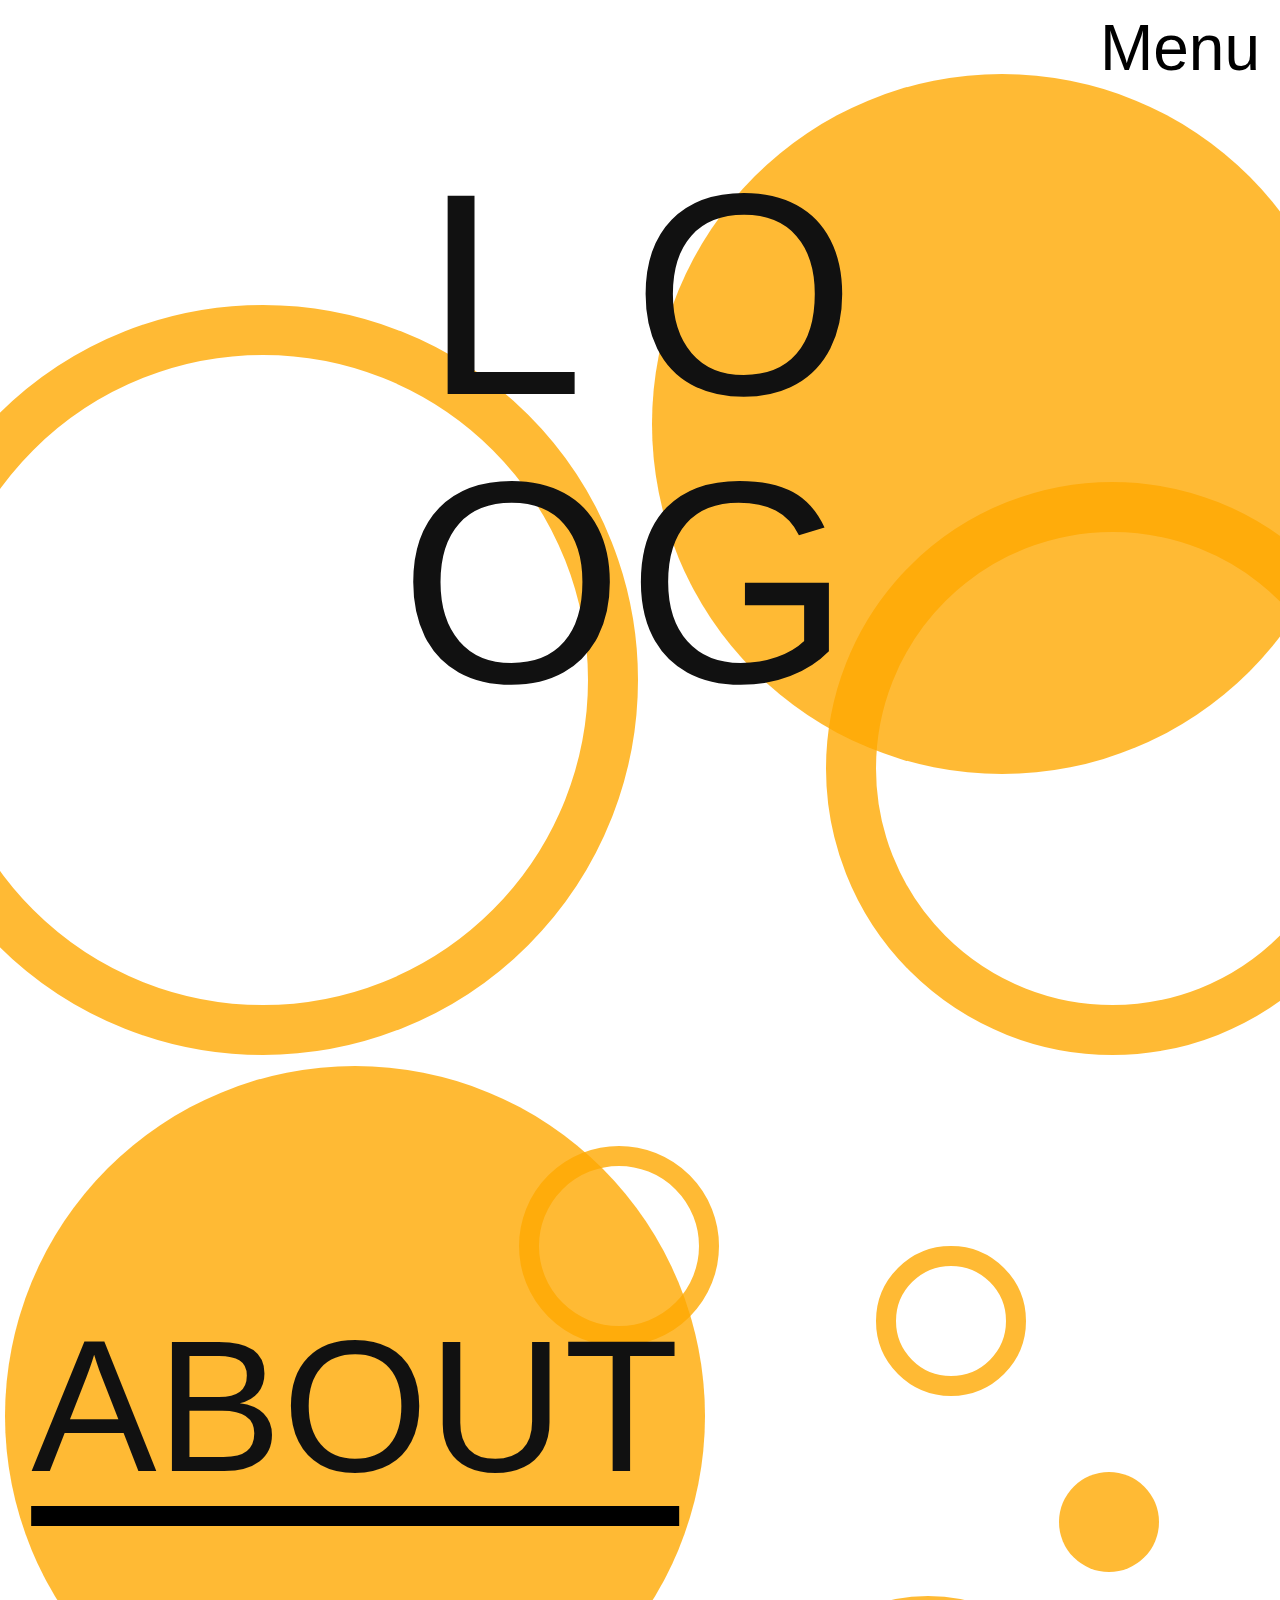
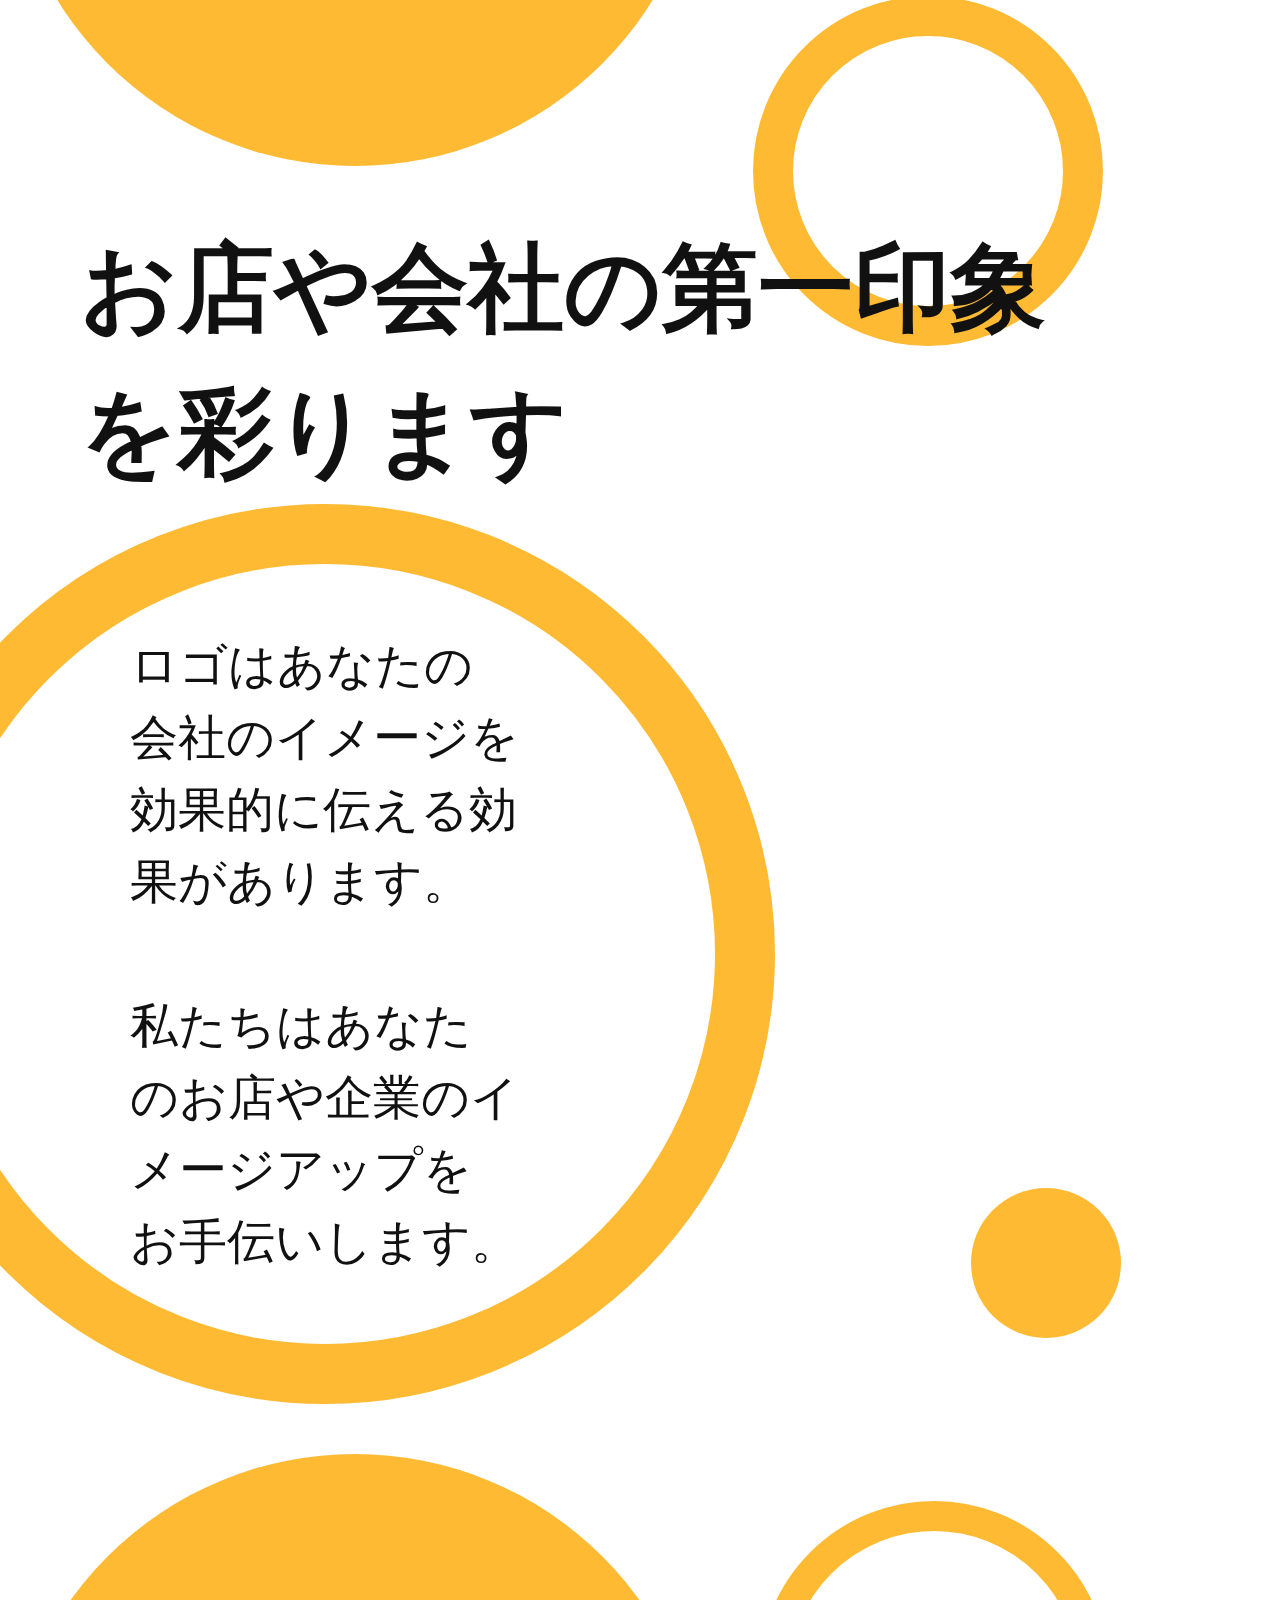
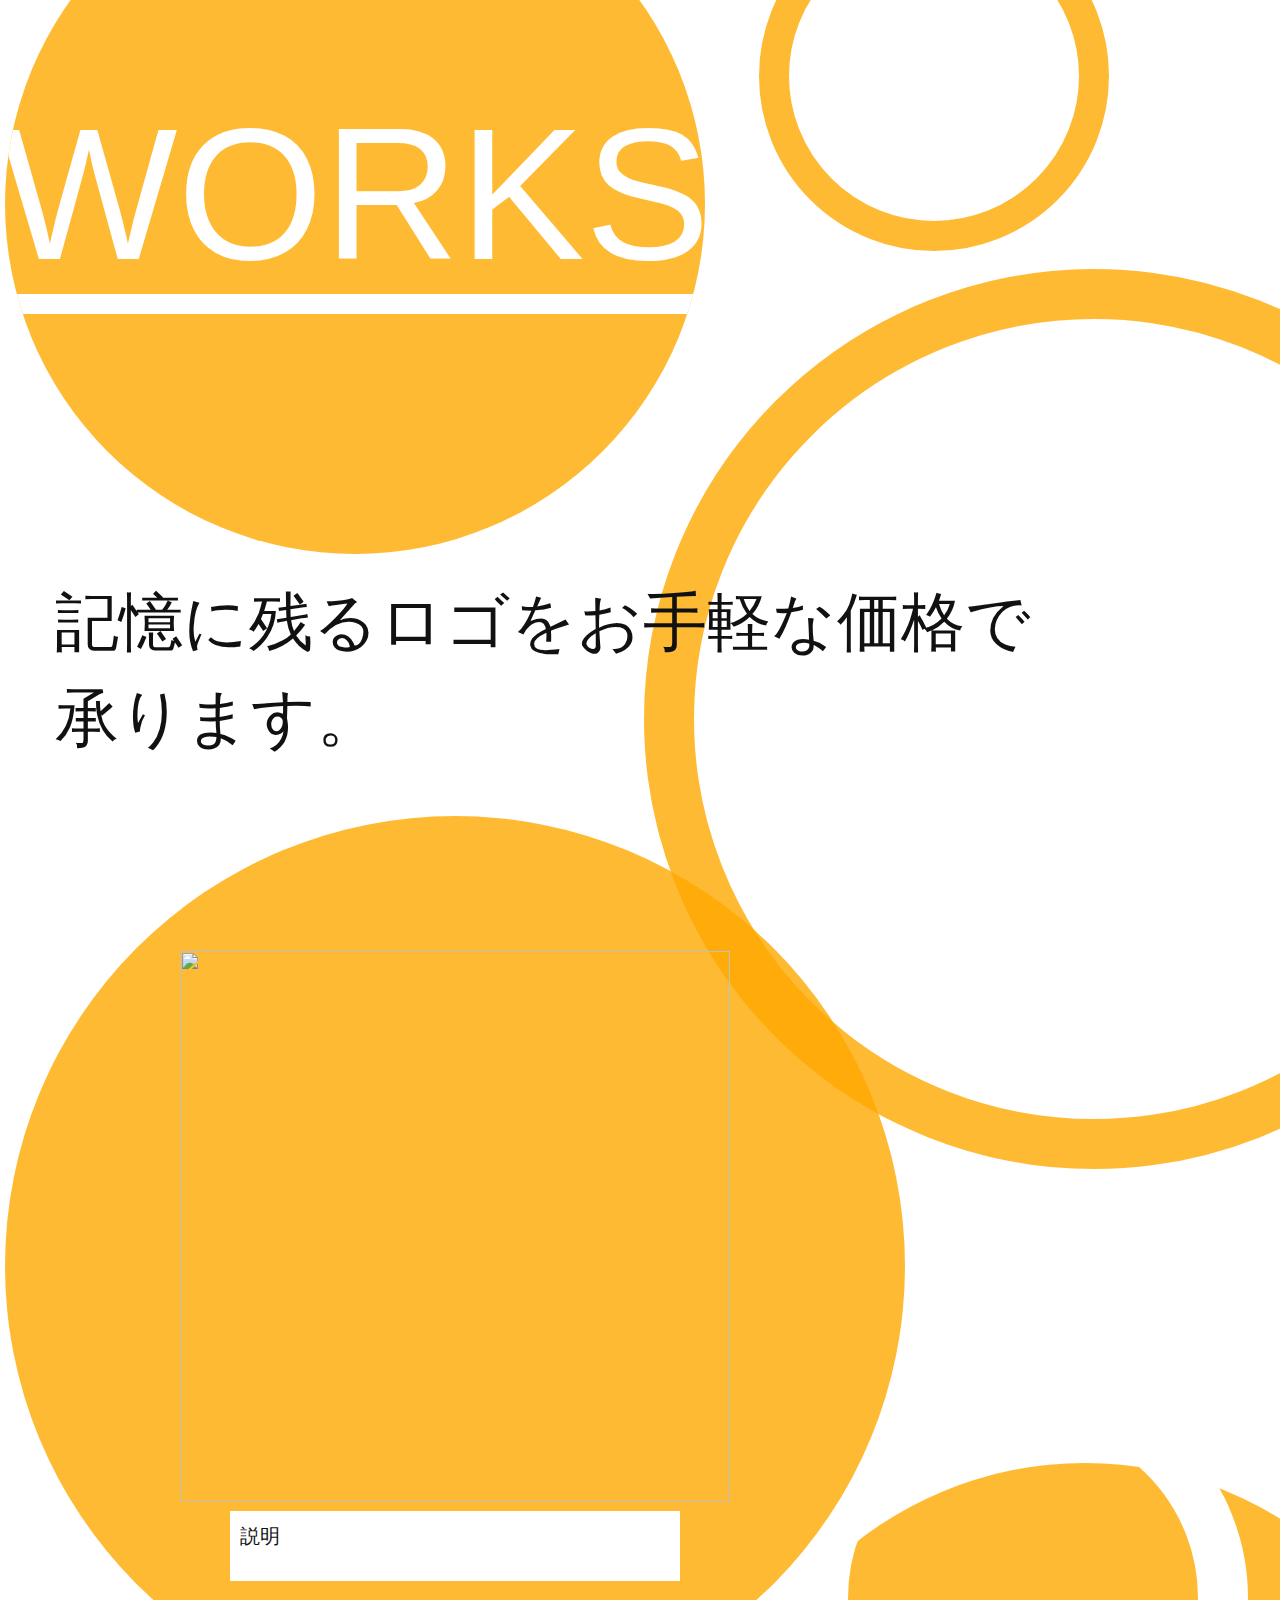
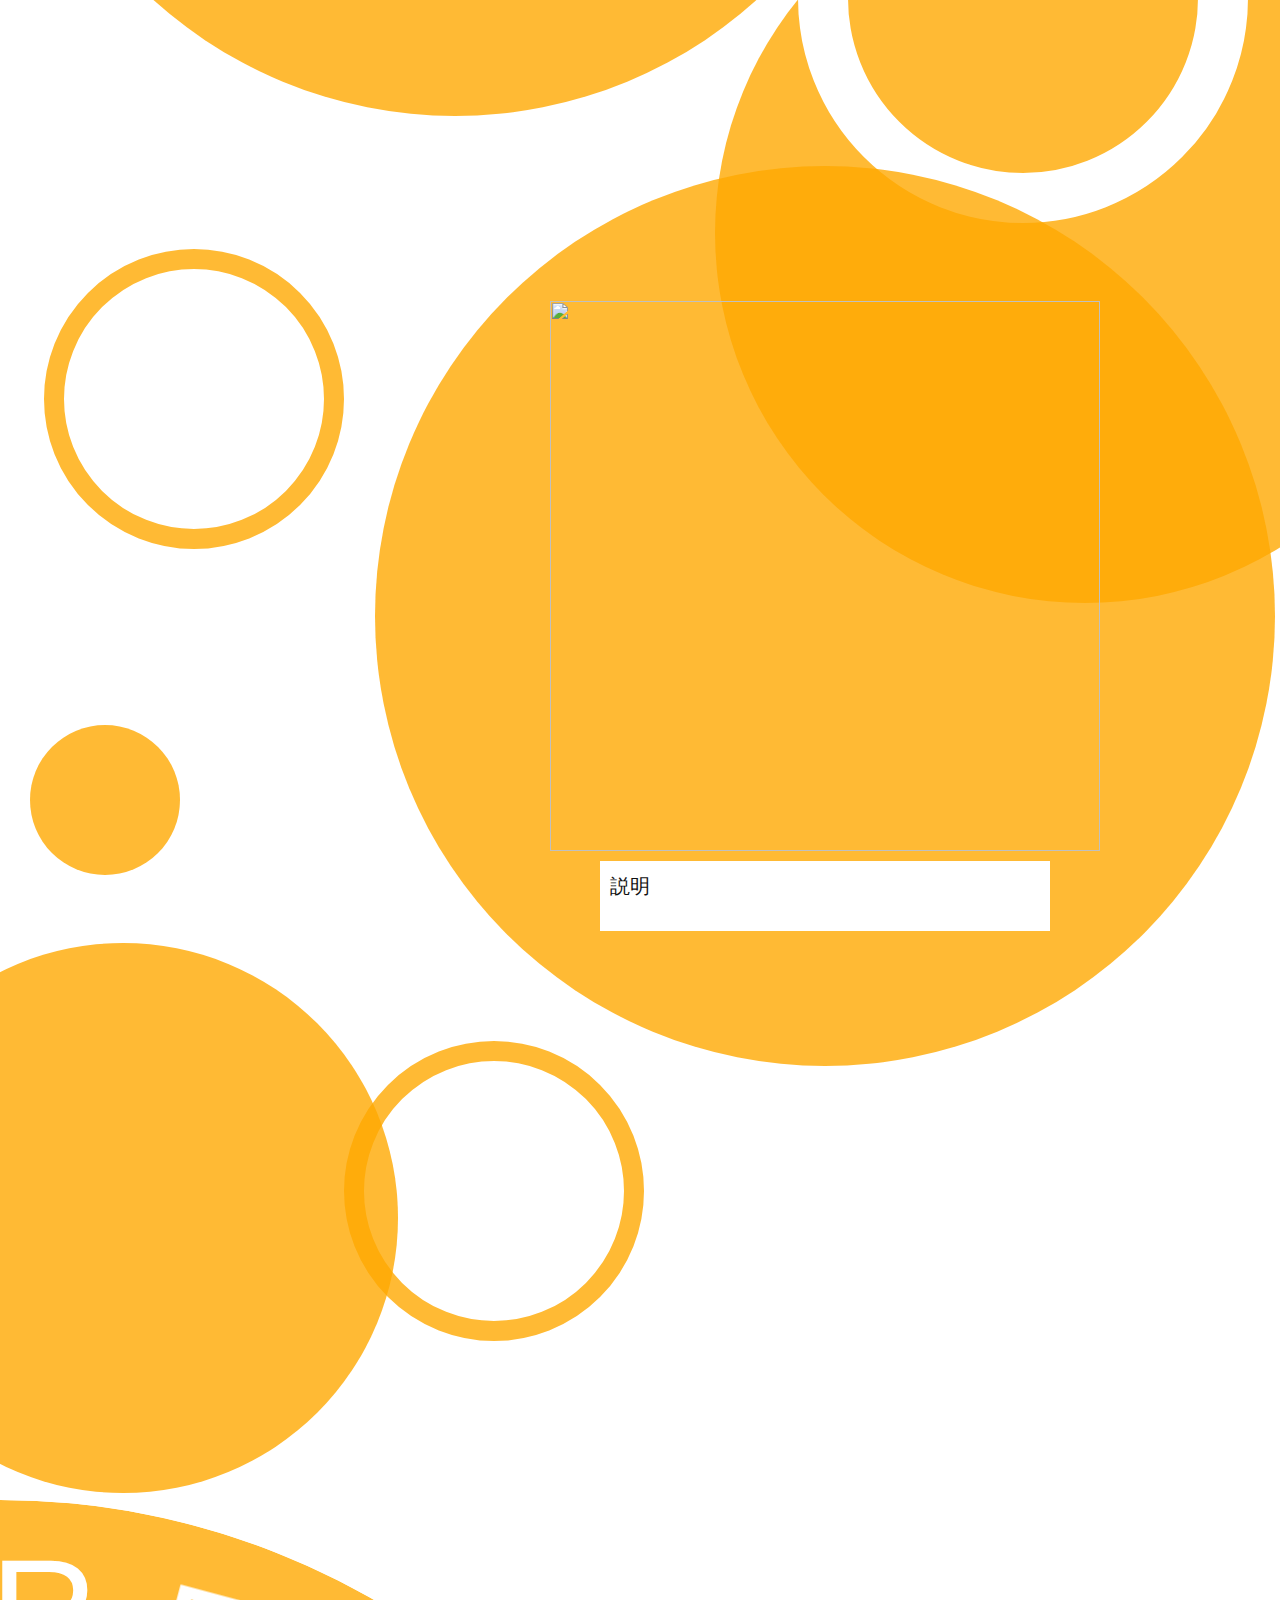
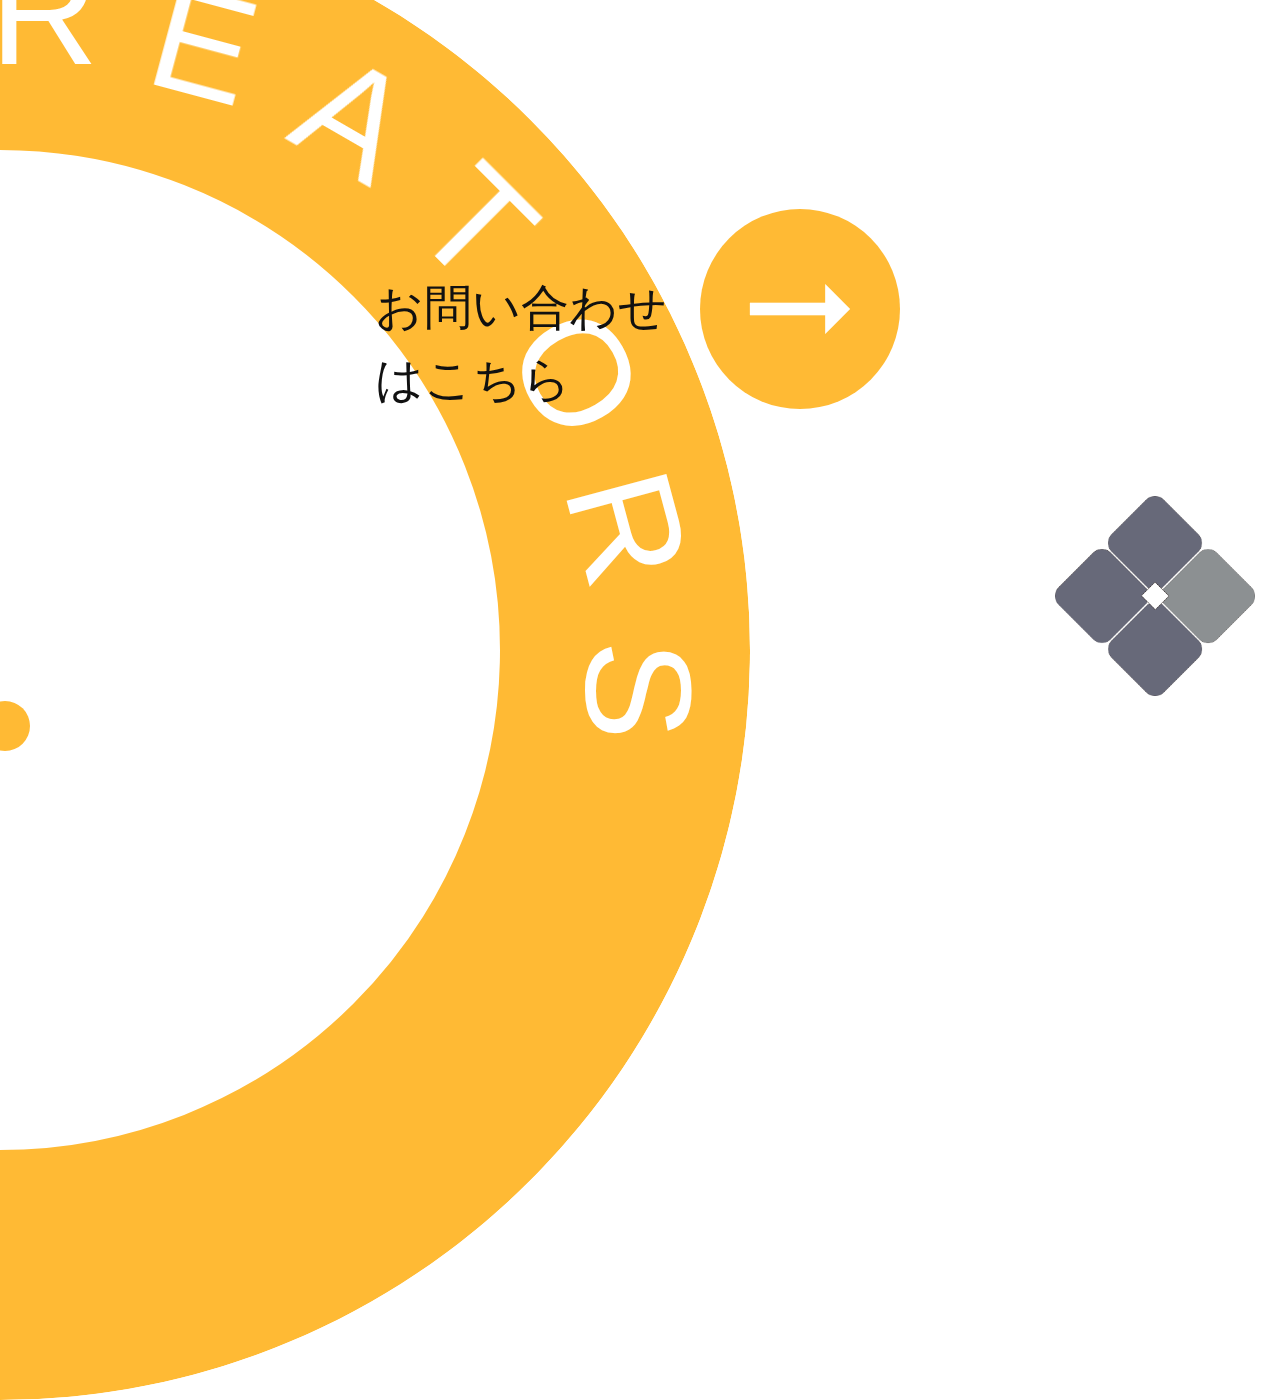
==== commit 9311471a: "delete circle numbers" ====
--- a/index.html
+++ b/index.html
@@ -20,25 +20,24 @@
 		<!-- circle -->
 		<div id="luxy">
 			<div class="luxy-el" data-speed-y="0.5" data-offset="-1">
-				<div class="circle circle--border">1</div>
-				<div class="circle circle--border">2</div>
-				<div class="circle circle--border">3</div>
-				<div class="circle circle--border">4</div>
-				<div class="circle circle--border">5</div>
-				<div class="circle circle--border">6</div>
-				<div class="circle circle--border">7</div>
-				<div class="circle circle--border">8</div>
-				<div class="circle circle--border">9</div>
-				<div class="circle circle--border">10</div>
+				<div class="circle circle--border"></div>
+				<div class="circle circle--border"></div>
+				<div class="circle circle--border"></div>
+				<div class="circle circle--border"></div>
+				<div class="circle circle--border"></div>
+				<div class="circle circle--border"></div>
+				<div class="circle circle--border"></div>
+				<div class="circle circle--border"></div>
+				<div class="circle circle--border"></div>
+				<div class="circle circle--border"></div>
 
-				<div class="circle circle--circle">_1</div>
-				<div class="circle circle--circle">_2</div>
-				<div class="circle circle--circle">_3</div>
-				<div class="circle circle--circle">_4</div>
-				<div class="circle circle--circle">_5</div>
-				<div class="circle circle--circle">_6</div>
-
-				<div class="circle circle--white">1</div>
+				<div class="circle circle--circle"></div>
+				<div class="circle circle--circle"></div>
+				<div class="circle circle--circle"></div>
+				<div class="circle circle--circle"></div>
+				<div class="circle circle--circle"></div>
+				<div class="circle circle--circle"></div>
+				<div class="circle circle--white"></div>
 			</div>
 		</div>
 		<!-- other -->
@@ -96,7 +95,10 @@
 				<div class="card__text">説明</div>
 			</div>
 		</div>
-		<a href="https://creatorslab.xsrv.jp/hp/contact.html" class="link home__link">
+		<a
+			href="https://creatorslab.xsrv.jp/hp/contact.html"
+			class="link home__link"
+		>
 			<p class="link__text" id="contact">お問い合わせ<br />はこちら</p>
 			<div class="link__icon-circle">
 				<span class="material-icons-outlined link__icon link__icon">
@@ -128,4 +130,3 @@
 		<script src="./js/main.js"></script>
 	</body>
 </html>
-
